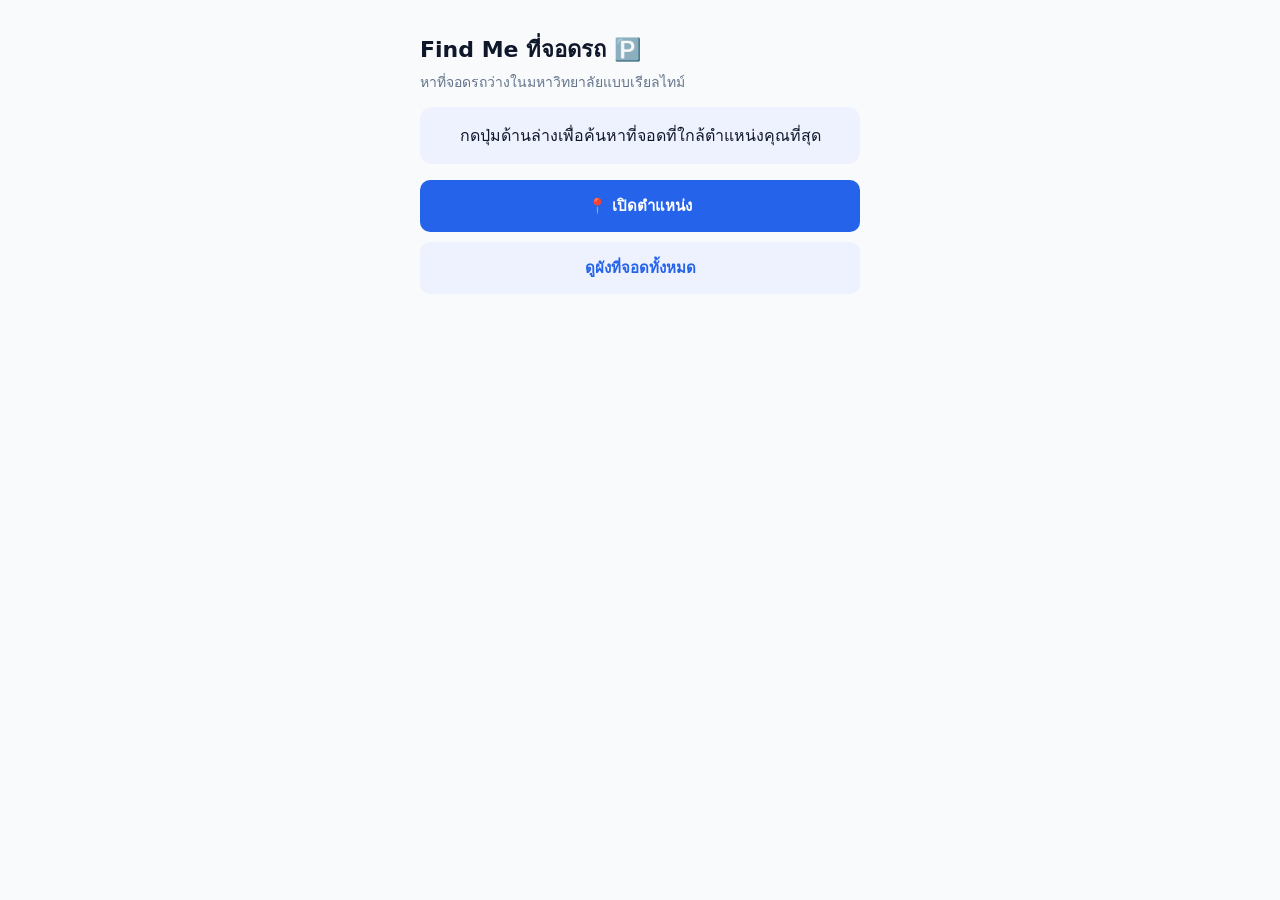
==== index.html @ 02a23dd0 "add" ====
<!DOCTYPE html>
<html lang="th">
<head>
<meta charset="UTF-8">
<meta name="viewport" content="width=device-width, initial-scale=1">
<title>Find Me ที่จอดรถ</title>
<style>
  :root{
    --green:#22c55e; --red:#ef4444; --blue:#2563eb; --bg:#f8fafc; --card:#ffffff; --text:#0f172a; --muted:#64748b;
  }
  *{box-sizing:border-box}
  body{margin:0;font-family:'Segoe UI',system-ui,sans-serif;background:var(--bg);color:var(--text)}
  .screen{display:none;min-height:100vh;padding:24px 20px 60px;max-width:480px;margin:0 auto;flex-direction:column}
  .screen.active{display:flex}
  h1{font-size:22px;margin:8px 0 4px}
  h2{font-size:18px;margin:0 0 16px;text-align:center}
  p.sub{color:var(--muted);font-size:14px;margin-top:0}
  .card{background:var(--card);border-radius:14px;padding:16px;box-shadow:0 1px 6px rgba(0,0,0,.06);margin-bottom:14px}
  button{cursor:pointer;border:none;border-radius:10px;font-size:15px;font-weight:600;padding:14px;width:100%}
  .btn-primary{background:var(--blue);color:#fff}
  .btn-primary:disabled{background:#94a3b8;cursor:not-allowed}
  .btn-ghost{background:#eef2ff;color:var(--blue)}
  select,input{width:100%;padding:12px;border-radius:10px;border:1px solid #e2e8f0;font-size:15px;background:#fff}
  label{font-size:13px;color:var(--muted);display:block;margin-bottom:4px}
  .field{margin-bottom:14px}
  .lots{display:flex;gap:8px;margin-bottom:14px}
  .lot-tab{flex:1;text-align:center;padding:10px;border-radius:10px;background:#eef2ff;color:var(--blue);font-weight:600;cursor:pointer}
  .lot-tab.active{background:var(--blue);color:#fff}
  .grid{display:grid;grid-template-columns:1fr 1fr;gap:10px}
  .spot{aspect-ratio:1;border-radius:10px;display:flex;align-items:center;justify-content:center;font-weight:700;font-size:13px;border:2px solid;cursor:pointer;user-select:none}
  .spot.free{border-color:var(--green);color:var(--green);background:#f0fdf4}
  .spot.taken{border-color:var(--red);color:var(--red);background:#fef2f2;cursor:not-allowed;opacity:.6}
  .spot.selected{background:var(--green);color:#fff}
  .legend{display:flex;gap:16px;font-size:13px;color:var(--muted);margin-bottom:10px}
  .legend span{display:inline-flex;align-items:center;gap:6px}
  .dot{width:10px;height:10px;border-radius:50%}
  .top{display:flex;align-items:center;gap:10px;margin-bottom:8px}
  .back{font-size:20px;background:none;width:auto;padding:4px 8px;color:var(--text)}
  .confirm-circle{border:2px solid var(--blue);border-radius:50%;padding:36px 20px;text-align:center;margin:10px 0 24px}
  .confirm-circle .code{font-size:26px;font-weight:700;color:var(--blue);letter-spacing:1px}
  .row{display:flex;justify-content:space-between;padding:8px 0;border-bottom:1px solid #f1f5f9;font-size:14px}
  .row span:first-child{color:var(--muted)}
  .status{font-size:13px;color:var(--muted);text-align:center;margin-top:8px}
  .loc-box{background:#eef2ff;border-radius:12px;padding:16px;text-align:center;margin-bottom:16px}
  .stars{font-size:12px;color:var(--blue)}
</style>
</head>
<body>

<!-- SCREEN 1: HOME / FIND ME -->
<div class="screen active" id="s1">
  <h1>Find Me ที่จอดรถ 🅿️</h1>
  <p class="sub">หาที่จอดรถว่างในมหาวิทยาลัยแบบเรียลไทม์</p>
  <div class="loc-box">
    <div id="locStatus">กดปุ่มด้านล่างเพื่อค้นหาที่จอดที่ใกล้ตำแหน่งคุณที่สุด</div>
  </div>
  <div class="card" id="suggestCard" style="display:none">
    <label>ที่ว่างแนะนำ</label>
    <h2 id="suggestText" style="text-align:left"></h2>
    <button class="btn-primary" id="goToSuggested">เลือกที่จอดนี้</button>
  </div>
  <button class="btn-primary" id="btnLocate" style="margin-bottom:10px">📍 เปิดตำแหน่ง</button>
  <button class="btn-ghost" id="btnBrowse">ดูผังที่จอดทั้งหมด</button>
</div>

<!-- SCREEN 2: FLOOR GRID -->
<div class="screen" id="s2">
  <div class="top"><button class="back" data-back="s1">←</button><h2 style="margin:0">เลือกที่จอดที่ใกล้ที่สุด</h2></div>
  <div class="lots">
    <div class="lot-tab active" data-lot="A1">ชั้น A1</div>
    <div class="lot-tab" data-lot="B1">ชั้น B1</div>
  </div>
  <div class="legend">
    <span><span class="dot" style="background:var(--green)"></span>ว่าง</span>
    <span><span class="dot" style="background:var(--red)"></span>เต็ม</span>
  </div>
  <div class="grid" id="spotGrid"></div>
  <div class="status" id="gridStatus"></div>
  <button class="btn-ghost" id="btnRefresh" style="margin-top:16px">🔄 รีเฟรช</button>
</div>

<!-- SCREEN 3: BOOKING FORM -->
<div class="screen" id="s3">
  <div class="top"><button class="back" data-back="s2">←</button><h2 style="margin:0">เลือกพื้นที่จอด</h2></div>
  <div class="card">
    <div class="field"><label>ลานจอดที่จอง</label><input id="fLotSpot" readonly></div>
    <div class="field"><label>เวลาที่จอง</label>
      <select id="fTime">
        <option>08.00 - 10.00</option>
        <option>10.00 - 12.00</option>
        <option>12.00 - 14.00</option>
        <option>14.00 - 16.00</option>
        <option>16.00 - 18.00</option>
      </select>
    </div>
    <div class="field"><label>วันที่จอง</label><input type="date" id="fDate"></div>
  </div>
  <button class="btn-primary" id="btnBook">จองทันที</button>
  <div class="status" id="bookStatus"></div>
</div>

<!-- SCREEN 4: CONFIRMATION -->
<div class="screen" id="s4">
  <h2>จองเสร็จแล้ว 🎉</h2>
  <div class="confirm-circle">
    <div style="font-size:13px;color:var(--muted);margin-bottom:6px">รหัสการจอง</div>
    <div class="code" id="cCode">—</div>
  </div>
  <div class="card">
    <div class="row"><span>Confirm spot</span><span id="cSpot">—</span></div>
    <div class="row"><span>Date</span><span id="cDate">—</span></div>
    <div class="row"><span>Time</span><span id="cTime">—</span></div>
  </div>
  <p class="sub" style="text-align:center">Thank you!! 🙏</p>
  <button class="btn-ghost" id="btnHome">กลับหน้าแรก</button>
</div>

<script>
/* ====== CONFIGURE THIS: your deployed Google Apps Script Web App URL ====== */
const API_BASE_URL = "https://script.google.com/macros/s/AKfycbzOMYM-tWQKwMIiccUZh6Y3TG3I3DsTHnBtdCh8xGEO1yuGukUfiHrkatw0DpVbsIgJ0w/exec";
/* =========================================================================== */

let state = { lot: "A1", spot: null, spots: {} };

function showScreen(id){
  document.querySelectorAll(".screen").forEach(s=>s.classList.remove("active"));
  document.getElementById(id).classList.add("active");
}
document.querySelectorAll("[data-back]").forEach(b=>{
  b.onclick = ()=> showScreen(b.dataset.back);
});

// ---- Fetch spot statuses from backend ----
async function fetchSpots(){
  document.getElementById("gridStatus").textContent = "กำลังโหลด...";
  try{
    const res = await fetch(`${API_BASE_URL}?action=spots`);
    const data = await res.json();
    state.spots = data; // { A1: [{id:'A1-1',status:'free'}, ...], B1: [...] }
    renderGrid();
    document.getElementById("gridStatus").textContent = "";
  }catch(e){
    document.getElementById("gridStatus").textContent = "⚠️ เชื่อมต่อฐานข้อมูลไม่ได้ (ตรวจสอบ API_BASE_URL)";
  }
}

function renderGrid(){
  const grid = document.getElementById("spotGrid");
  grid.innerHTML = "";
  const list = state.spots[state.lot] || [];
  list.forEach(sp=>{
    const el = document.createElement("div");
    el.className = "spot " + (sp.status === "free" ? "free" : "taken");
    el.textContent = sp.id;
    if(sp.status === "free"){
      el.onclick = ()=> selectSpot(sp.id);
    }
    grid.appendChild(el);
  });
}

function selectSpot(spotId){
  state.spot = spotId;
  document.getElementById("fLotSpot").value = `ลานจอด ${state.lot} — ช่อง ${spotId}`;
  showScreen("s3");
}

document.querySelectorAll(".lot-tab").forEach(tab=>{
  tab.onclick = ()=>{
    document.querySelectorAll(".lot-tab").forEach(t=>t.classList.remove("active"));
    tab.classList.add("active");
    state.lot = tab.dataset.lot;
    renderGrid();
  };
});
document.getElementById("btnRefresh").onclick = fetchSpots;
document.getElementById("btnBrowse").onclick = ()=>{ showScreen("s2"); fetchSpots(); };

// ---- Home screen: geolocation + suggest nearest free spot ----
document.getElementById("btnLocate").onclick = async ()=>{
  const statusEl = document.getElementById("locStatus");
  if(!navigator.geolocation){
    statusEl.textContent = "อุปกรณ์นี้ไม่รองรับการระบุตำแหน่ง";
    return;
  }
  statusEl.textContent = "กำลังค้นหาตำแหน่งของคุณ...";
  navigator.geolocation.getCurrentPosition(async ()=>{
    // Simplified: real distance calc needs lot coordinates in the sheet.
    // For now we recommend the lot/spot with the most availability.
    await fetchSpots();
    let best = null;
    for(const lot in state.spots){
      const free = state.spots[lot].find(s=>s.status==="free");
      if(free){ best = {lot, spot: free.id}; break; }
    }
    if(best){
      state.lot = best.lot; state.spot = best.spot;
      statusEl.textContent = "พบที่จอดใกล้ตำแหน่งคุณแล้ว ✅";
      document.getElementById("suggestCard").style.display = "block";
      document.getElementById("suggestText").textContent = `ลานจอด ${best.lot} — ช่อง ${best.spot}`;
    } else {
      statusEl.textContent = "ไม่มีที่ว่างในขณะนี้ ลองรีเฟรชอีกครั้ง";
    }
  }, ()=>{
    statusEl.textContent = "ไม่สามารถเข้าถึงตำแหน่งได้ กรุณาอนุญาตการเข้าถึงตำแหน่ง";
  });
};
document.getElementById("goToSuggested").onclick = ()=>{
  document.getElementById("fLotSpot").value = `ลานจอด ${state.lot} — ช่อง ${state.spot}`;
  showScreen("s3");
};

// ---- Booking ----
document.getElementById("btnBook").onclick = async ()=>{
  const date = document.getElementById("fDate").value;
  const time = document.getElementById("fTime").value;
  const statusEl = document.getElementById("bookStatus");
  if(!date){ statusEl.textContent = "กรุณาเลือกวันที่"; return; }
  if(!state.spot){ statusEl.textContent = "กรุณาเลือกช่องจอดก่อน"; return; }
  statusEl.textContent = "กำลังบันทึกการจอง...";
  try{
    // Sent as text/plain to avoid CORS preflight against Apps Script.
    const res = await fetch(API_BASE_URL, {
      method: "POST",
      headers: { "Content-Type": "text/plain;charset=utf-8" },
      body: JSON.stringify({ lot: state.lot, spot: state.spot, date, time })
    });
    const data = await res.json();
    if(data.success){
      document.getElementById("cCode").textContent = data.bookingCode;
      document.getElementById("cSpot").textContent = `${state.lot} - ${state.spot}`;
      document.getElementById("cDate").textContent = date;
      document.getElementById("cTime").textContent = time;
      showScreen("s4");
    } else {
      statusEl.textContent = "❌ " + (data.error || "จองไม่สำเร็จ ช่องนี้อาจถูกจองไปแล้ว");
    }
  }catch(e){
    statusEl.textContent = "⚠️ เชื่อมต่อฐานข้อมูลไม่ได้ (ตรวจสอบ API_BASE_URL)";
  }
};

document.getElementById("btnHome").onclick = ()=>{
  state = { lot:"A1", spot:null, spots:{} };
  document.getElementById("suggestCard").style.display = "none";
  document.getElementById("locStatus").textContent = "กดปุ่มด้านล่างเพื่อค้นหาที่จอดที่ใกล้ตำแหน่งคุณที่สุด";
  showScreen("s1");
};
</script>
</body>
</html>
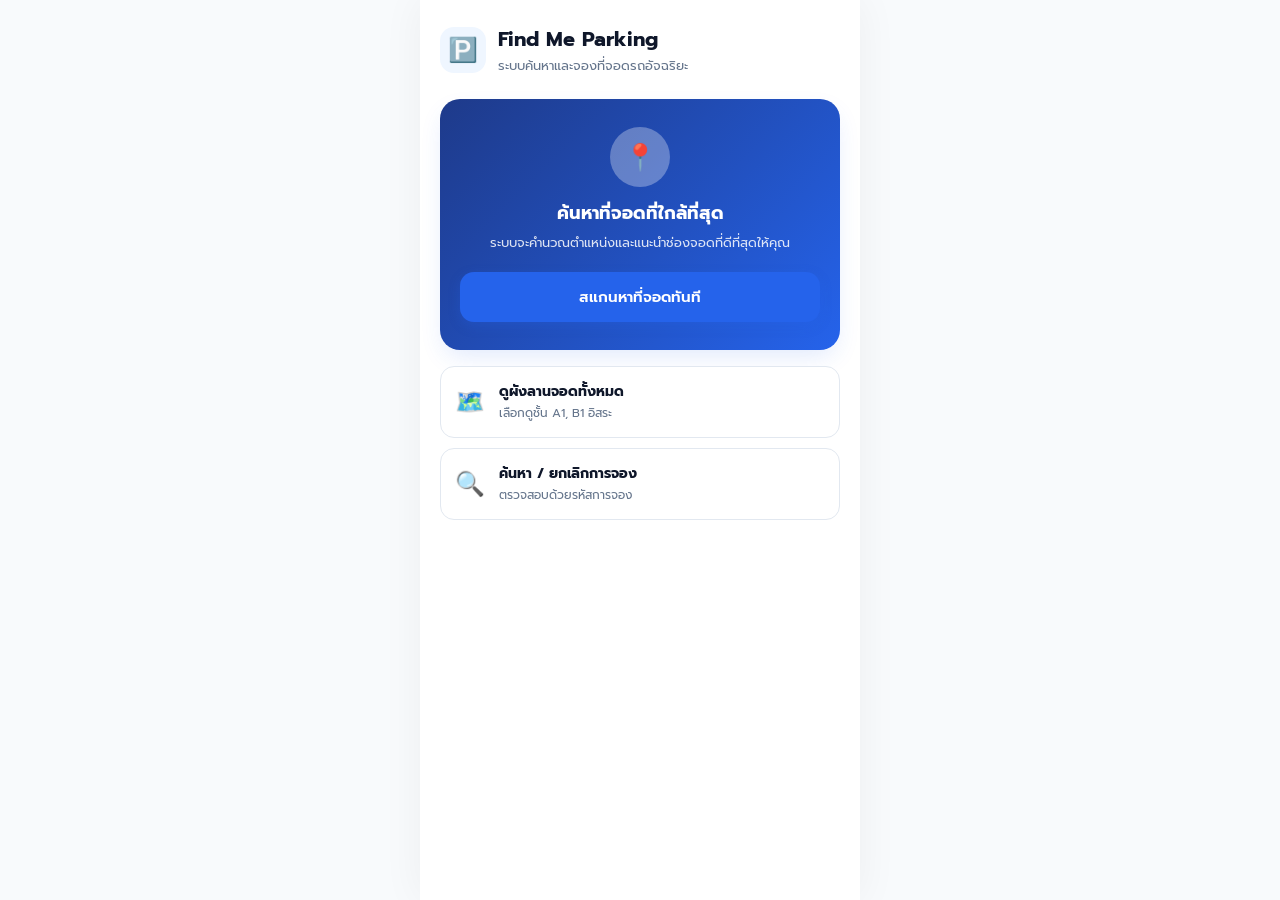
==== commit bbd34537: "add" ====
--- a/index.html
+++ b/index.html
@@ -1,251 +1,227 @@
 <!DOCTYPE html>
 <html lang="th">
 <head>
-<meta charset="UTF-8">
-<meta name="viewport" content="width=device-width, initial-scale=1">
-<title>Find Me ที่จอดรถ</title>
-<style>
-  :root{
-    --green:#22c55e; --red:#ef4444; --blue:#2563eb; --bg:#f8fafc; --card:#ffffff; --text:#0f172a; --muted:#64748b;
-  }
-  *{box-sizing:border-box}
-  body{margin:0;font-family:'Segoe UI',system-ui,sans-serif;background:var(--bg);color:var(--text)}
-  .screen{display:none;min-height:100vh;padding:24px 20px 60px;max-width:480px;margin:0 auto;flex-direction:column}
-  .screen.active{display:flex}
-  h1{font-size:22px;margin:8px 0 4px}
-  h2{font-size:18px;margin:0 0 16px;text-align:center}
-  p.sub{color:var(--muted);font-size:14px;margin-top:0}
-  .card{background:var(--card);border-radius:14px;padding:16px;box-shadow:0 1px 6px rgba(0,0,0,.06);margin-bottom:14px}
-  button{cursor:pointer;border:none;border-radius:10px;font-size:15px;font-weight:600;padding:14px;width:100%}
-  .btn-primary{background:var(--blue);color:#fff}
-  .btn-primary:disabled{background:#94a3b8;cursor:not-allowed}
-  .btn-ghost{background:#eef2ff;color:var(--blue)}
-  select,input{width:100%;padding:12px;border-radius:10px;border:1px solid #e2e8f0;font-size:15px;background:#fff}
-  label{font-size:13px;color:var(--muted);display:block;margin-bottom:4px}
-  .field{margin-bottom:14px}
-  .lots{display:flex;gap:8px;margin-bottom:14px}
-  .lot-tab{flex:1;text-align:center;padding:10px;border-radius:10px;background:#eef2ff;color:var(--blue);font-weight:600;cursor:pointer}
-  .lot-tab.active{background:var(--blue);color:#fff}
-  .grid{display:grid;grid-template-columns:1fr 1fr;gap:10px}
-  .spot{aspect-ratio:1;border-radius:10px;display:flex;align-items:center;justify-content:center;font-weight:700;font-size:13px;border:2px solid;cursor:pointer;user-select:none}
-  .spot.free{border-color:var(--green);color:var(--green);background:#f0fdf4}
-  .spot.taken{border-color:var(--red);color:var(--red);background:#fef2f2;cursor:not-allowed;opacity:.6}
-  .spot.selected{background:var(--green);color:#fff}
-  .legend{display:flex;gap:16px;font-size:13px;color:var(--muted);margin-bottom:10px}
-  .legend span{display:inline-flex;align-items:center;gap:6px}
-  .dot{width:10px;height:10px;border-radius:50%}
-  .top{display:flex;align-items:center;gap:10px;margin-bottom:8px}
-  .back{font-size:20px;background:none;width:auto;padding:4px 8px;color:var(--text)}
-  .confirm-circle{border:2px solid var(--blue);border-radius:50%;padding:36px 20px;text-align:center;margin:10px 0 24px}
-  .confirm-circle .code{font-size:26px;font-weight:700;color:var(--blue);letter-spacing:1px}
-  .row{display:flex;justify-content:space-between;padding:8px 0;border-bottom:1px solid #f1f5f9;font-size:14px}
-  .row span:first-child{color:var(--muted)}
-  .status{font-size:13px;color:var(--muted);text-align:center;margin-top:8px}
-  .loc-box{background:#eef2ff;border-radius:12px;padding:16px;text-align:center;margin-bottom:16px}
-  .stars{font-size:12px;color:var(--blue)}
-</style>
+  <meta charset="UTF-8">
+  <meta name="viewport" content="width=device-width, initial-scale=1, maximum-scale=1, user-scalable=no">
+  <title>Find Me ที่จอดรถ</title>
+  <!-- Google Fonts: Prompt -->
+  <link rel="preconnect" href="https://fonts.googleapis.com">
+  <link rel="preconnect" href="https://fonts.gstatic.com" crossorigin>
+  <link href="https://fonts.googleapis.com/css2?family=Prompt:wght@300;400;500;600;700&display=swap" rel="stylesheet">
+  <link rel="stylesheet" href="style.css">
 </head>
 <body>
 
-<!-- SCREEN 1: HOME / FIND ME -->
-<div class="screen active" id="s1">
-  <h1>Find Me ที่จอดรถ 🅿️</h1>
-  <p class="sub">หาที่จอดรถว่างในมหาวิทยาลัยแบบเรียลไทม์</p>
-  <div class="loc-box">
-    <div id="locStatus">กดปุ่มด้านล่างเพื่อค้นหาที่จอดที่ใกล้ตำแหน่งคุณที่สุด</div>
+  <!-- Toast Notification -->
+  <div id="toast" class="toast"></div>
+
+  <!-- Modal ยืนยันการยกเลิก -->
+  <div id="cancelModal" class="modal-overlay">
+    <div class="modal-box">
+      <div class="modal-icon">⚠️</div>
+      <h3>ต้องการยกเลิกการจอง?</h3>
+      <p>เมื่อยกเลิกแล้ว ช่องจอดรถนี้จะถูกปล่อยให้ผู้อื่นสามารถจองได้ทันที</p>
+      <div class="modal-actions">
+        <button class="btn-secondary" id="btnCancelModalClose">ไม่ยกเลิก</button>
+        <button class="btn-danger" id="btnConfirmCancel">ยืนยันยกเลิก</button>
+      </div>
+    </div>
   </div>
-  <div class="card" id="suggestCard" style="display:none">
-    <label>ที่ว่างแนะนำ</label>
-    <h2 id="suggestText" style="text-align:left"></h2>
-    <button class="btn-primary" id="goToSuggested">เลือกที่จอดนี้</button>
+
+  <div class="app-container">
+
+    <!-- SCREEN 1: หน้าแรก (HOME) -->
+    <section class="screen active" id="s1">
+      <header class="app-header">
+        <div class="brand">
+          <div class="logo-box">🅿️</div>
+          <div>
+            <h1>Find Me Parking</h1>
+            <p class="sub">ระบบค้นหาและจองที่จอดรถอัจฉริยะ</p>
+          </div>
+        </div>
+      </header>
+
+      <!-- การ์ดแสดงการจองปัจจุบัน (จะแสดงอัตโนมัติถ้ามีจองค้างไว้) -->
+      <div class="card active-booking-card" id="homeActiveBooking" style="display:none">
+        <div class="card-badge">🟢 กำลังใช้งานอยู่</div>
+        <div class="booking-brief">
+          <div>
+            <div class="brief-title" id="briefSpot">A1 - A1-1</div>
+            <div class="brief-sub" id="briefTime">วันนี้ • 10.00 - 12.00</div>
+          </div>
+          <button class="btn-sm-action" id="btnViewCurrentBooking">ดูตั๋ว / ยกเลิก</button>
+        </div>
+      </div>
+
+      <!-- กล่องสแกนตำแหน่ง -->
+      <div class="hero-box">
+        <div class="radar-pulse">
+          <div class="pulse-ring"></div>
+          <span class="radar-icon">📍</span>
+        </div>
+        <h3>ค้นหาที่จอดที่ใกล้ที่สุด</h3>
+        <p id="locStatus" class="loc-text">ระบบจะคำนวณตำแหน่งและแนะนำช่องจอดที่ดีที่สุดให้คุณ</p>
+        <button class="btn-primary" id="btnLocate">
+          <span>สแกนหาที่จอดทันที</span>
+        </button>
+      </div>
+
+      <!-- แนะนำที่ว่างจากการสแกน -->
+      <div class="card suggest-card" id="suggestCard" style="display:none">
+        <div class="suggest-badge">✨ แนะนำสำหรับคุณ</div>
+        <h2 id="suggestText">ลานจอด A1 — ช่อง A1-1</h2>
+        <p class="suggest-sub">มีระยะเดินใกล้ทางเข้าอาคารมากที่สุด</p>
+        <button class="btn-accent" id="goToSuggested">จองช่องนี้เลย</button>
+      </div>
+
+      <div class="action-grid">
+        <button class="btn-card" id="btnBrowse">
+          <span class="icon">🗺️</span>
+          <div>
+            <strong>ดูผังลานจอดทั้งหมด</strong>
+            <small>เลือกดูชั้น A1, B1 อิสระ</small>
+          </div>
+        </button>
+        <button class="btn-card" id="btnOpenLookup">
+          <span class="icon">🔍</span>
+          <div>
+            <strong>ค้นหา / ยกเลิกการจอง</strong>
+            <small>ตรวจสอบด้วยรหัสการจอง</small>
+          </div>
+        </button>
+      </div>
+    </section>
+
+    <!-- SCREEN 2: ผังลานจอดรถ (FLOOR GRID) -->
+    <section class="screen" id="s2">
+      <div class="top-nav">
+        <button class="back-btn" data-back="s1">❮</button>
+        <h2>เลือกช่องจอดรถ</h2>
+      </div>
+
+      <div class="floor-pill-group">
+        <button class="floor-pill active" data-lot="A1">ชั้น A1 <span class="slot-count" id="countA1">-</span></button>
+        <button class="floor-pill" data-lot="B1">ชั้น B1 <span class="slot-count" id="countB1">-</span></button>
+      </div>
+
+      <div class="status-legend">
+        <span><span class="dot free"></span> ว่าง</span>
+        <span><span class="dot taken"></span> มีรถจอด</span>
+        <span><span class="dot selected"></span> ที่เลือก</span>
+      </div>
+
+      <div class="lot-map-container">
+        <div class="road-lane">↑ เลนขับรถเข้า ↑</div>
+        <div class="grid" id="spotGrid"></div>
+      </div>
+
+      <div class="status-msg" id="gridStatus"></div>
+      <button class="btn-secondary" id="btnRefresh">🔄 รีเฟรชสถานะสด</button>
+    </section>
+
+    <!-- SCREEN 3: ฟอร์มระบุเวลาจอง (BOOKING FORM) -->
+    <section class="screen" id="s3">
+      <div class="top-nav">
+        <button class="back-btn" data-back="s2">❮</button>
+        <h2>รายละเอียดการจอง</h2>
+      </div>
+
+      <div class="card selected-spot-summary">
+        <span class="tag">ช่องที่คุณเลือก</span>
+        <h1 id="fLotSpotLabel">A1 - A1-1</h1>
+        <input type="hidden" id="fLotSpot">
+      </div>
+
+      <div class="card form-card">
+        <div class="field">
+          <label>📅 วันที่ต้องการจอด</label>
+          <input type="date" id="fDate" class="custom-input">
+        </div>
+
+        <div class="field">
+          <label>⏰ ช่วงเวลาจอดรถ</label>
+          <div class="time-chips">
+            <button type="button" class="time-chip active" data-time="08.00 - 10.00">08.00 - 10.00</button>
+            <button type="button" class="time-chip" data-time="10.00 - 12.00">10.00 - 12.00</button>
+            <button type="button" class="time-chip" data-time="12.00 - 14.00">12.00 - 14.00</button>
+            <button type="button" class="time-chip" data-time="14.00 - 16.00">14.00 - 16.00</button>
+            <button type="button" class="time-chip" data-time="16.00 - 18.00">16.00 - 18.00</button>
+          </div>
+          <input type="hidden" id="fTime" value="08.00 - 10.00">
+        </div>
+      </div>
+
+      <button class="btn-primary" id="btnBook">ยืนยันการจองทันที</button>
+      <div class="status-msg" id="bookStatus"></div>
+    </section>
+
+    <!-- SCREEN 4: บัตรยืนยันการจอง (CONFIRMATION TICKET) -->
+    <section class="screen" id="s4">
+      <div class="ticket">
+        <div class="ticket-header">
+          <div class="success-icon">✓</div>
+          <h2>จองสำเร็จแล้ว!</h2>
+          <p>กรุณาแสดงรหัสนี้เมื่อเข้าจอด</p>
+        </div>
+
+        <div class="ticket-code-box">
+          <span class="code-title">รหัสการจอง (BOOKING PASS)</span>
+          <div class="code-number" id="cCode">—</div>
+          <button class="copy-badge" id="btnCopyCode">📋 คัดลอกรหัส</button>
+        </div>
+
+        <div class="ticket-cutline">
+          <div class="cutline-left"></div>
+          <div class="cutline-line"></div>
+          <div class="cutline-right"></div>
+        </div>
+
+        <div class="ticket-body">
+          <div class="ticket-row">
+            <span>ช่องจอด</span>
+            <strong id="cSpot">—</strong>
+          </div>
+          <div class="ticket-row">
+            <span>วันที่</span>
+            <strong id="cDate">—</strong>
+          </div>
+          <div class="ticket-row">
+            <span>ช่วงเวลา</span>
+            <strong id="cTime">—</strong>
+          </div>
+        </div>
+      </div>
+
+      <!-- ปุ่มยกเลิกการจอง -->
+      <button class="btn-danger-outline" id="btnCancelFromTicket">❌ ยกเลิกการจองนี้</button>
+      <button class="btn-ghost" id="btnHome" style="margin-top: 10px;">กลับหน้าแรก</button>
+    </section>
+
+    <!-- SCREEN 5: ตรวจสอบหรือยกเลิกการจองด้วยรหัส (LOOKUP / CANCEL) -->
+    <section class="screen" id="s5">
+      <div class="top-nav">
+        <button class="back-btn" data-back="s1">❮</button>
+        <h2>จัดการการจอง</h2>
+      </div>
+
+      <div class="card">
+        <label>ป้อนรหัสการจองของคุณ</label>
+        <input type="text" id="inputLookupCode" class="custom-input" placeholder="เช่น PK-260928-1234">
+        <button class="btn-primary" id="btnDoLookup" style="margin-top: 12px;">ค้นหาข้อมูล</button>
+      </div>
+
+      <div class="card lookup-result" id="lookupResultCard" style="display:none">
+        <div class="card-badge">ข้อมูลการจอง</div>
+        <h3 id="lookupSpot">ลานจอด A1 — ช่อง A1-1</h3>
+        <p id="lookupDetails" class="sub" style="margin-bottom: 16px;">วันที่ - | เวลา -</p>
+        <button class="btn-danger" id="btnCancelFromLookup">ยกเลิกการจองนี้</button>
+      </div>
+      <div class="status-msg" id="lookupStatus"></div>
+    </section>
+
   </div>
-  <button class="btn-primary" id="btnLocate" style="margin-bottom:10px">📍 เปิดตำแหน่ง</button>
-  <button class="btn-ghost" id="btnBrowse">ดูผังที่จอดทั้งหมด</button>
-</div>
-
-<!-- SCREEN 2: FLOOR GRID -->
-<div class="screen" id="s2">
-  <div class="top"><button class="back" data-back="s1">←</button><h2 style="margin:0">เลือกที่จอดที่ใกล้ที่สุด</h2></div>
-  <div class="lots">
-    <div class="lot-tab active" data-lot="A1">ชั้น A1</div>
-    <div class="lot-tab" data-lot="B1">ชั้น B1</div>
-  </div>
-  <div class="legend">
-    <span><span class="dot" style="background:var(--green)"></span>ว่าง</span>
-    <span><span class="dot" style="background:var(--red)"></span>เต็ม</span>
-  </div>
-  <div class="grid" id="spotGrid"></div>
-  <div class="status" id="gridStatus"></div>
-  <button class="btn-ghost" id="btnRefresh" style="margin-top:16px">🔄 รีเฟรช</button>
-</div>
-
-<!-- SCREEN 3: BOOKING FORM -->
-<div class="screen" id="s3">
-  <div class="top"><button class="back" data-back="s2">←</button><h2 style="margin:0">เลือกพื้นที่จอด</h2></div>
-  <div class="card">
-    <div class="field"><label>ลานจอดที่จอง</label><input id="fLotSpot" readonly></div>
-    <div class="field"><label>เวลาที่จอง</label>
-      <select id="fTime">
-        <option>08.00 - 10.00</option>
-        <option>10.00 - 12.00</option>
-        <option>12.00 - 14.00</option>
-        <option>14.00 - 16.00</option>
-        <option>16.00 - 18.00</option>
-      </select>
-    </div>
-    <div class="field"><label>วันที่จอง</label><input type="date" id="fDate"></div>
-  </div>
-  <button class="btn-primary" id="btnBook">จองทันที</button>
-  <div class="status" id="bookStatus"></div>
-</div>
-
-<!-- SCREEN 4: CONFIRMATION -->
-<div class="screen" id="s4">
-  <h2>จองเสร็จแล้ว 🎉</h2>
-  <div class="confirm-circle">
-    <div style="font-size:13px;color:var(--muted);margin-bottom:6px">รหัสการจอง</div>
-    <div class="code" id="cCode">—</div>
-  </div>
-  <div class="card">
-    <div class="row"><span>Confirm spot</span><span id="cSpot">—</span></div>
-    <div class="row"><span>Date</span><span id="cDate">—</span></div>
-    <div class="row"><span>Time</span><span id="cTime">—</span></div>
-  </div>
-  <p class="sub" style="text-align:center">Thank you!! 🙏</p>
-  <button class="btn-ghost" id="btnHome">กลับหน้าแรก</button>
-</div>
-
-<script>
-/* ====== CONFIGURE THIS: your deployed Google Apps Script Web App URL ====== */
-const API_BASE_URL = "https://script.google.com/macros/s/AKfycbzOMYM-tWQKwMIiccUZh6Y3TG3I3DsTHnBtdCh8xGEO1yuGukUfiHrkatw0DpVbsIgJ0w/exec";
-/* =========================================================================== */
-
-let state = { lot: "A1", spot: null, spots: {} };
-
-function showScreen(id){
-  document.querySelectorAll(".screen").forEach(s=>s.classList.remove("active"));
-  document.getElementById(id).classList.add("active");
-}
-document.querySelectorAll("[data-back]").forEach(b=>{
-  b.onclick = ()=> showScreen(b.dataset.back);
-});
-
-// ---- Fetch spot statuses from backend ----
-async function fetchSpots(){
-  document.getElementById("gridStatus").textContent = "กำลังโหลด...";
-  try{
-    const res = await fetch(`${API_BASE_URL}?action=spots`);
-    const data = await res.json();
-    state.spots = data; // { A1: [{id:'A1-1',status:'free'}, ...], B1: [...] }
-    renderGrid();
-    document.getElementById("gridStatus").textContent = "";
-  }catch(e){
-    document.getElementById("gridStatus").textContent = "⚠️ เชื่อมต่อฐานข้อมูลไม่ได้ (ตรวจสอบ API_BASE_URL)";
-  }
-}
-
-function renderGrid(){
-  const grid = document.getElementById("spotGrid");
-  grid.innerHTML = "";
-  const list = state.spots[state.lot] || [];
-  list.forEach(sp=>{
-    const el = document.createElement("div");
-    el.className = "spot " + (sp.status === "free" ? "free" : "taken");
-    el.textContent = sp.id;
-    if(sp.status === "free"){
-      el.onclick = ()=> selectSpot(sp.id);
-    }
-    grid.appendChild(el);
-  });
-}
-
-function selectSpot(spotId){
-  state.spot = spotId;
-  document.getElementById("fLotSpot").value = `ลานจอด ${state.lot} — ช่อง ${spotId}`;
-  showScreen("s3");
-}
-
-document.querySelectorAll(".lot-tab").forEach(tab=>{
-  tab.onclick = ()=>{
-    document.querySelectorAll(".lot-tab").forEach(t=>t.classList.remove("active"));
-    tab.classList.add("active");
-    state.lot = tab.dataset.lot;
-    renderGrid();
-  };
-});
-document.getElementById("btnRefresh").onclick = fetchSpots;
-document.getElementById("btnBrowse").onclick = ()=>{ showScreen("s2"); fetchSpots(); };
-
-// ---- Home screen: geolocation + suggest nearest free spot ----
-document.getElementById("btnLocate").onclick = async ()=>{
-  const statusEl = document.getElementById("locStatus");
-  if(!navigator.geolocation){
-    statusEl.textContent = "อุปกรณ์นี้ไม่รองรับการระบุตำแหน่ง";
-    return;
-  }
-  statusEl.textContent = "กำลังค้นหาตำแหน่งของคุณ...";
-  navigator.geolocation.getCurrentPosition(async ()=>{
-    // Simplified: real distance calc needs lot coordinates in the sheet.
-    // For now we recommend the lot/spot with the most availability.
-    await fetchSpots();
-    let best = null;
-    for(const lot in state.spots){
-      const free = state.spots[lot].find(s=>s.status==="free");
-      if(free){ best = {lot, spot: free.id}; break; }
-    }
-    if(best){
-      state.lot = best.lot; state.spot = best.spot;
-      statusEl.textContent = "พบที่จอดใกล้ตำแหน่งคุณแล้ว ✅";
-      document.getElementById("suggestCard").style.display = "block";
-      document.getElementById("suggestText").textContent = `ลานจอด ${best.lot} — ช่อง ${best.spot}`;
-    } else {
-      statusEl.textContent = "ไม่มีที่ว่างในขณะนี้ ลองรีเฟรชอีกครั้ง";
-    }
-  }, ()=>{
-    statusEl.textContent = "ไม่สามารถเข้าถึงตำแหน่งได้ กรุณาอนุญาตการเข้าถึงตำแหน่ง";
-  });
-};
-document.getElementById("goToSuggested").onclick = ()=>{
-  document.getElementById("fLotSpot").value = `ลานจอด ${state.lot} — ช่อง ${state.spot}`;
-  showScreen("s3");
-};
-
-// ---- Booking ----
-document.getElementById("btnBook").onclick = async ()=>{
-  const date = document.getElementById("fDate").value;
-  const time = document.getElementById("fTime").value;
-  const statusEl = document.getElementById("bookStatus");
-  if(!date){ statusEl.textContent = "กรุณาเลือกวันที่"; return; }
-  if(!state.spot){ statusEl.textContent = "กรุณาเลือกช่องจอดก่อน"; return; }
-  statusEl.textContent = "กำลังบันทึกการจอง...";
-  try{
-    // Sent as text/plain to avoid CORS preflight against Apps Script.
-    const res = await fetch(API_BASE_URL, {
-      method: "POST",
-      headers: { "Content-Type": "text/plain;charset=utf-8" },
-      body: JSON.stringify({ lot: state.lot, spot: state.spot, date, time })
-    });
-    const data = await res.json();
-    if(data.success){
-      document.getElementById("cCode").textContent = data.bookingCode;
-      document.getElementById("cSpot").textContent = `${state.lot} - ${state.spot}`;
-      document.getElementById("cDate").textContent = date;
-      document.getElementById("cTime").textContent = time;
-      showScreen("s4");
-    } else {
-      statusEl.textContent = "❌ " + (data.error || "จองไม่สำเร็จ ช่องนี้อาจถูกจองไปแล้ว");
-    }
-  }catch(e){
-    statusEl.textContent = "⚠️ เชื่อมต่อฐานข้อมูลไม่ได้ (ตรวจสอบ API_BASE_URL)";
-  }
-};
-
-document.getElementById("btnHome").onclick = ()=>{
-  state = { lot:"A1", spot:null, spots:{} };
-  document.getElementById("suggestCard").style.display = "none";
-  document.getElementById("locStatus").textContent = "กดปุ่มด้านล่างเพื่อค้นหาที่จอดที่ใกล้ตำแหน่งคุณที่สุด";
-  showScreen("s1");
-};
-</script>
+
+  <script src="script.js"></script>
 </body>
-</html>
+</html>
--- a/style.css
+++ b/style.css
@@ -0,0 +1,761 @@
+:root {
+  --primary: #2563eb;
+  --primary-hover: #1d4ed8;
+  --primary-light: #eff6ff;
+  --accent: #0ea5e9;
+  --green: #10b981;
+  --green-light: #ecfdf5;
+  --red: #ef4444;
+  --red-light: #fef2f2;
+  --dark: #0f172a;
+  --muted: #64748b;
+  --border: #e2e8f0;
+  --card-bg: #ffffff;
+  --bg: #f8fafc;
+  --radius-lg: 20px;
+  --radius-md: 14px;
+  --radius-sm: 8px;
+  --shadow-sm: 0 1px 3px rgba(0,0,0,0.04);
+  --shadow-md: 0 4px 14px rgba(0,0,0,0.06);
+  --shadow-lg: 0 10px 25px -5px rgba(37,99,235,0.15);
+}
+
+* {
+  box-sizing: border-box;
+  -webkit-tap-highlight-color: transparent;
+}
+
+body {
+  margin: 0;
+  font-family: 'Prompt', -apple-system, BlinkMacSystemFont, sans-serif;
+  background: var(--bg);
+  color: var(--dark);
+  display: flex;
+  justify-content: center;
+}
+
+.app-container {
+  width: 100%;
+  max-width: 440px;
+  min-height: 100vh;
+  background: #ffffff;
+  position: relative;
+  box-shadow: 0 0 40px rgba(0,0,0,0.05);
+}
+
+.screen {
+  display: none;
+  flex-direction: column;
+  padding: 24px 20px 40px;
+  min-height: 100vh;
+  animation: fadeIn 0.25s ease forwards;
+}
+
+.screen.active {
+  display: flex;
+}
+
+@keyframes fadeIn {
+  from { opacity: 0; transform: translateY(6px); }
+  to { opacity: 1; transform: translateY(0); }
+}
+
+/* Header */
+.app-header {
+  margin-bottom: 24px;
+}
+
+.brand {
+  display: flex;
+  align-items: center;
+  gap: 12px;
+}
+
+.logo-box {
+  width: 46px;
+  height: 46px;
+  background: var(--primary-light);
+  border-radius: 14px;
+  display: flex;
+  align-items: center;
+  justify-content: center;
+  font-size: 24px;
+}
+
+h1 {
+  font-size: 20px;
+  font-weight: 700;
+  margin: 0;
+  color: var(--dark);
+}
+
+h2 {
+  font-size: 18px;
+  font-weight: 600;
+  margin: 0;
+}
+
+p.sub {
+  margin: 2px 0 0;
+  font-size: 13px;
+  color: var(--muted);
+}
+
+/* Cards */
+.card {
+  background: var(--card-bg);
+  border: 1px solid var(--border);
+  border-radius: var(--radius-md);
+  padding: 16px;
+  margin-bottom: 16px;
+  box-shadow: var(--shadow-sm);
+}
+
+.hero-box {
+  background: linear-gradient(135deg, #1e3a8a 0%, #2563eb 100%);
+  color: #fff;
+  border-radius: var(--radius-lg);
+  padding: 28px 20px;
+  text-align: center;
+  margin-bottom: 16px;
+  box-shadow: var(--shadow-lg);
+}
+
+.hero-box h3 {
+  margin: 12px 0 6px;
+  font-size: 18px;
+}
+
+.hero-box .loc-text {
+  color: rgba(255,255,255,0.85);
+  font-size: 13px;
+  margin: 0 0 20px;
+}
+
+.radar-pulse {
+  position: relative;
+  width: 60px;
+  height: 60px;
+  margin: 0 auto;
+  display: flex;
+  align-items: center;
+  justify-content: center;
+}
+
+.radar-icon {
+  font-size: 26px;
+  z-index: 2;
+}
+
+.pulse-ring {
+  position: absolute;
+  width: 100%;
+  height: 100%;
+  border-radius: 50%;
+  background: rgba(255,255,255,0.3);
+  animation: pulse 2s infinite ease-out;
+}
+
+@keyframes pulse {
+  0% { transform: scale(0.6); opacity: 0.9; }
+  100% { transform: scale(1.6); opacity: 0; }
+}
+
+/* Active Booking Floating Card */
+.active-booking-card {
+  background: #f0fdf4;
+  border: 1px solid #bbf7d0;
+  padding: 14px 16px;
+}
+
+.card-badge {
+  font-size: 11px;
+  font-weight: 600;
+  color: #15803d;
+  margin-bottom: 6px;
+}
+
+.booking-brief {
+  display: flex;
+  justify-content: space-between;
+  align-items: center;
+}
+
+.brief-title {
+  font-size: 16px;
+  font-weight: 700;
+  color: var(--dark);
+}
+
+.brief-sub {
+  font-size: 12px;
+  color: var(--muted);
+}
+
+.btn-sm-action {
+  background: #ffffff;
+  border: 1px solid #86efac;
+  color: #15803d;
+  font-size: 12px;
+  font-weight: 600;
+  padding: 8px 12px;
+  border-radius: 8px;
+  cursor: pointer;
+}
+
+/* Suggestion Card */
+.suggest-card {
+  border-color: #bfdbfe;
+  background: #f8fafc;
+}
+
+.suggest-badge {
+  font-size: 11px;
+  font-weight: 600;
+  color: var(--primary);
+  text-transform: uppercase;
+}
+
+.suggest-sub {
+  font-size: 12px;
+  color: var(--muted);
+  margin: 4px 0 14px;
+}
+
+/* Grid Menu Buttons */
+.action-grid {
+  display: grid;
+  grid-template-columns: 1fr;
+  gap: 10px;
+}
+
+.btn-card {
+  background: #ffffff;
+  border: 1px solid var(--border);
+  border-radius: var(--radius-md);
+  padding: 14px;
+  display: flex;
+  align-items: center;
+  gap: 14px;
+  text-align: left;
+  cursor: pointer;
+  transition: all 0.15s ease;
+}
+
+.btn-card:active {
+  transform: scale(0.98);
+  background: var(--bg);
+}
+
+.btn-card .icon {
+  font-size: 24px;
+}
+
+.btn-card strong {
+  display: block;
+  font-size: 14px;
+  color: var(--dark);
+}
+
+.btn-card small {
+  font-size: 12px;
+  color: var(--muted);
+}
+
+/* Buttons */
+button {
+  font-family: inherit;
+}
+
+.btn-primary {
+  background: var(--primary);
+  color: #ffffff;
+  border: none;
+  border-radius: var(--radius-md);
+  padding: 14px;
+  font-size: 15px;
+  font-weight: 600;
+  width: 100%;
+  cursor: pointer;
+  box-shadow: 0 4px 12px rgba(37,99,235,0.25);
+  transition: all 0.15s ease;
+}
+
+.btn-primary:active {
+  transform: scale(0.98);
+}
+
+.btn-accent {
+  background: #0f172a;
+  color: #fff;
+  border: none;
+  border-radius: var(--radius-md);
+  padding: 12px;
+  font-size: 14px;
+  font-weight: 600;
+  width: 100%;
+  cursor: pointer;
+}
+
+.btn-secondary {
+  background: var(--primary-light);
+  color: var(--primary);
+  border: none;
+  border-radius: var(--radius-md);
+  padding: 13px;
+  font-size: 14px;
+  font-weight: 600;
+  width: 100%;
+  cursor: pointer;
+}
+
+.btn-ghost {
+  background: transparent;
+  color: var(--muted);
+  border: none;
+  padding: 12px;
+  font-size: 14px;
+  font-weight: 500;
+  width: 100%;
+  cursor: pointer;
+}
+
+.btn-danger-outline {
+  background: transparent;
+  color: var(--red);
+  border: 1px solid var(--red);
+  border-radius: var(--radius-md);
+  padding: 13px;
+  font-size: 14px;
+  font-weight: 600;
+  width: 100%;
+  cursor: pointer;
+  margin-top: 20px;
+}
+
+.btn-danger {
+  background: var(--red);
+  color: #fff;
+  border: none;
+  border-radius: var(--radius-md);
+  padding: 13px;
+  font-size: 14px;
+  font-weight: 600;
+  width: 100%;
+  cursor: pointer;
+}
+
+/* Navigation Top */
+.top-nav {
+  display: flex;
+  align-items: center;
+  gap: 12px;
+  margin-bottom: 20px;
+}
+
+.back-btn {
+  background: #f1f5f9;
+  border: none;
+  width: 36px;
+  height: 36px;
+  border-radius: 10px;
+  font-size: 14px;
+  display: flex;
+  align-items: center;
+  justify-content: center;
+  cursor: pointer;
+}
+
+/* Floor Pills */
+.floor-pill-group {
+  display: flex;
+  background: #f1f5f9;
+  padding: 4px;
+  border-radius: 12px;
+  margin-bottom: 16px;
+  gap: 4px;
+}
+
+.floor-pill {
+  flex: 1;
+  background: transparent;
+  border: none;
+  padding: 10px;
+  border-radius: 9px;
+  font-size: 14px;
+  font-weight: 600;
+  color: var(--muted);
+  cursor: pointer;
+  display: flex;
+  align-items: center;
+  justify-content: center;
+  gap: 6px;
+}
+
+.floor-pill.active {
+  background: #ffffff;
+  color: var(--primary);
+  box-shadow: var(--shadow-sm);
+}
+
+.slot-count {
+  font-size: 11px;
+  padding: 2px 6px;
+  border-radius: 6px;
+  background: #e2e8f0;
+}
+
+.floor-pill.active .slot-count {
+  background: var(--primary-light);
+  color: var(--primary);
+}
+
+/* Legend */
+.status-legend {
+  display: flex;
+  justify-content: center;
+  gap: 20px;
+  font-size: 12px;
+  color: var(--muted);
+  margin-bottom: 16px;
+}
+
+.dot {
+  display: inline-block;
+  width: 8px;
+  height: 8px;
+  border-radius: 50%;
+  margin-right: 4px;
+}
+
+.dot.free { background: var(--green); }
+.dot.taken { background: var(--red); }
+.dot.selected { background: var(--primary); }
+
+/* Parking Lot Map */
+.lot-map-container {
+  background: #f8fafc;
+  border: 2px dashed #cbd5e1;
+  border-radius: var(--radius-lg);
+  padding: 16px;
+  margin-bottom: 16px;
+}
+
+.road-lane {
+  text-align: center;
+  font-size: 11px;
+  letter-spacing: 2px;
+  color: #94a3b8;
+  margin-bottom: 14px;
+  border-bottom: 1px dashed #cbd5e1;
+  padding-bottom: 8px;
+}
+
+.grid {
+  display: grid;
+  grid-template-columns: repeat(2, 1fr);
+  gap: 12px;
+}
+
+.spot {
+  aspect-ratio: 1.4;
+  border-radius: 12px;
+  display: flex;
+  flex-direction: column;
+  align-items: center;
+  justify-content: center;
+  font-weight: 700;
+  font-size: 14px;
+  border: 2px solid;
+  cursor: pointer;
+  transition: all 0.15s ease;
+  position: relative;
+}
+
+.spot::before {
+  content: '🚗';
+  font-size: 20px;
+  margin-bottom: 2px;
+}
+
+.spot.free {
+  border-color: var(--green);
+  color: var(--green);
+  background: var(--green-light);
+}
+
+.spot.free::before {
+  opacity: 0.15;
+}
+
+.spot.free:hover, .spot.free:active {
+  transform: translateY(-2px);
+  box-shadow: 0 4px 10px rgba(16,185,129,0.2);
+}
+
+.spot.taken {
+  border-color: #fecaca;
+  color: #ef4444;
+  background: #fef2f2;
+  cursor: not-allowed;
+  opacity: 0.65;
+}
+
+.spot.taken::before {
+  opacity: 0.8;
+  filter: grayscale(80%);
+}
+
+.spot.selected {
+  background: var(--primary);
+  border-color: var(--primary);
+  color: #ffffff;
+}
+
+/* Time Chips */
+.custom-input {
+  width: 100%;
+  padding: 12px 14px;
+  border-radius: 10px;
+  border: 1px solid var(--border);
+  font-size: 14px;
+  font-family: inherit;
+  background: #fff;
+  margin-top: 6px;
+}
+
+.time-chips {
+  display: grid;
+  grid-template-columns: repeat(2, 1fr);
+  gap: 8px;
+  margin-top: 8px;
+}
+
+.time-chip {
+  background: #f8fafc;
+  border: 1px solid var(--border);
+  border-radius: 10px;
+  padding: 10px 8px;
+  font-size: 13px;
+  font-weight: 500;
+  color: var(--dark);
+  cursor: pointer;
+}
+
+.time-chip.active {
+  background: var(--primary);
+  border-color: var(--primary);
+  color: #fff;
+}
+
+.selected-spot-summary {
+  background: linear-gradient(135deg, #1e293b, #0f172a);
+  color: #fff;
+  border: none;
+}
+
+.selected-spot-summary .tag {
+  font-size: 11px;
+  color: #94a3b8;
+}
+
+.selected-spot-summary h1 {
+  color: #fff;
+  font-size: 26px;
+  margin-top: 4px;
+}
+
+/* Ticket Receipt */
+.ticket {
+  background: #fff;
+  border-radius: var(--radius-lg);
+  box-shadow: var(--shadow-lg);
+  border: 1px solid #e2e8f0;
+  overflow: hidden;
+  margin-top: 10px;
+}
+
+.ticket-header {
+  background: var(--primary-light);
+  padding: 24px 20px;
+  text-align: center;
+}
+
+.success-icon {
+  width: 48px;
+  height: 48px;
+  background: var(--green);
+  color: #fff;
+  border-radius: 50%;
+  display: flex;
+  align-items: center;
+  justify-content: center;
+  font-size: 24px;
+  margin: 0 auto 10px;
+}
+
+.ticket-header h2 {
+  color: var(--dark);
+  font-size: 20px;
+}
+
+.ticket-header p {
+  margin: 4px 0 0;
+  font-size: 13px;
+  color: var(--muted);
+}
+
+.ticket-code-box {
+  padding: 20px;
+  text-align: center;
+}
+
+.code-title {
+  font-size: 11px;
+  letter-spacing: 1px;
+  color: var(--muted);
+  font-weight: 600;
+}
+
+.code-number {
+  font-size: 24px;
+  font-weight: 800;
+  color: var(--primary);
+  letter-spacing: 2px;
+  margin: 6px 0 12px;
+}
+
+.copy-badge {
+  background: #f1f5f9;
+  border: none;
+  padding: 6px 12px;
+  border-radius: 20px;
+  font-size: 12px;
+  color: var(--muted);
+  cursor: pointer;
+}
+
+.ticket-cutline {
+  display: flex;
+  align-items: center;
+  position: relative;
+}
+
+.cutline-left, .cutline-right {
+  width: 20px;
+  height: 20px;
+  background: var(--bg);
+  border-radius: 50%;
+}
+
+.cutline-left { margin-left: -10px; }
+.cutline-right { margin-right: -10px; }
+
+.cutline-line {
+  flex: 1;
+  border-bottom: 2px dashed #e2e8f0;
+}
+
+.ticket-body {
+  padding: 20px;
+}
+
+.ticket-row {
+  display: flex;
+  justify-content: space-between;
+  padding: 8px 0;
+  font-size: 14px;
+  border-bottom: 1px solid #f8fafc;
+}
+
+.ticket-row span { color: var(--muted); }
+.ticket-row strong { color: var(--dark); }
+
+/* Modal */
+.modal-overlay {
+  display: none;
+  position: fixed;
+  inset: 0;
+  background: rgba(15,23,42,0.6);
+  backdrop-filter: blur(4px);
+  z-index: 100;
+  align-items: center;
+  justify-content: center;
+  padding: 20px;
+}
+
+.modal-overlay.active {
+  display: flex;
+}
+
+.modal-box {
+  background: #fff;
+  border-radius: var(--radius-lg);
+  padding: 24px;
+  max-width: 340px;
+  width: 100%;
+  text-align: center;
+  box-shadow: var(--shadow-lg);
+  animation: modalIn 0.2s ease-out;
+}
+
+@keyframes modalIn {
+  from { transform: scale(0.9); opacity: 0; }
+  to { transform: scale(1); opacity: 1; }
+}
+
+.modal-icon {
+  font-size: 36px;
+  margin-bottom: 8px;
+}
+
+.modal-box h3 {
+  margin: 0 0 6px;
+  font-size: 18px;
+}
+
+.modal-box p {
+  font-size: 13px;
+  color: var(--muted);
+  margin: 0 0 20px;
+}
+
+.modal-actions {
+  display: flex;
+  gap: 10px;
+}
+
+.modal-actions button {
+  flex: 1;
+}
+
+/* Toast */
+.toast {
+  position: fixed;
+  top: 20px;
+  left: 50%;
+  transform: translateX(-50%) translateY(-50px);
+  background: #0f172a;
+  color: #fff;
+  padding: 10px 18px;
+  border-radius: 30px;
+  font-size: 13px;
+  font-weight: 500;
+  box-shadow: 0 10px 20px rgba(0,0,0,0.15);
+  transition: all 0.3s cubic-bezier(0.18, 0.89, 0.32, 1.28);
+  opacity: 0;
+  pointer-events: none;
+  z-index: 999;
+}
+
+.toast.show {
+  transform: translateX(-50%) translateY(0);
+  opacity: 1;
+}
+
+.status-msg {
+  font-size: 13px;
+  text-align: center;
+  color: var(--muted);
+  margin-top: 10px;
+}
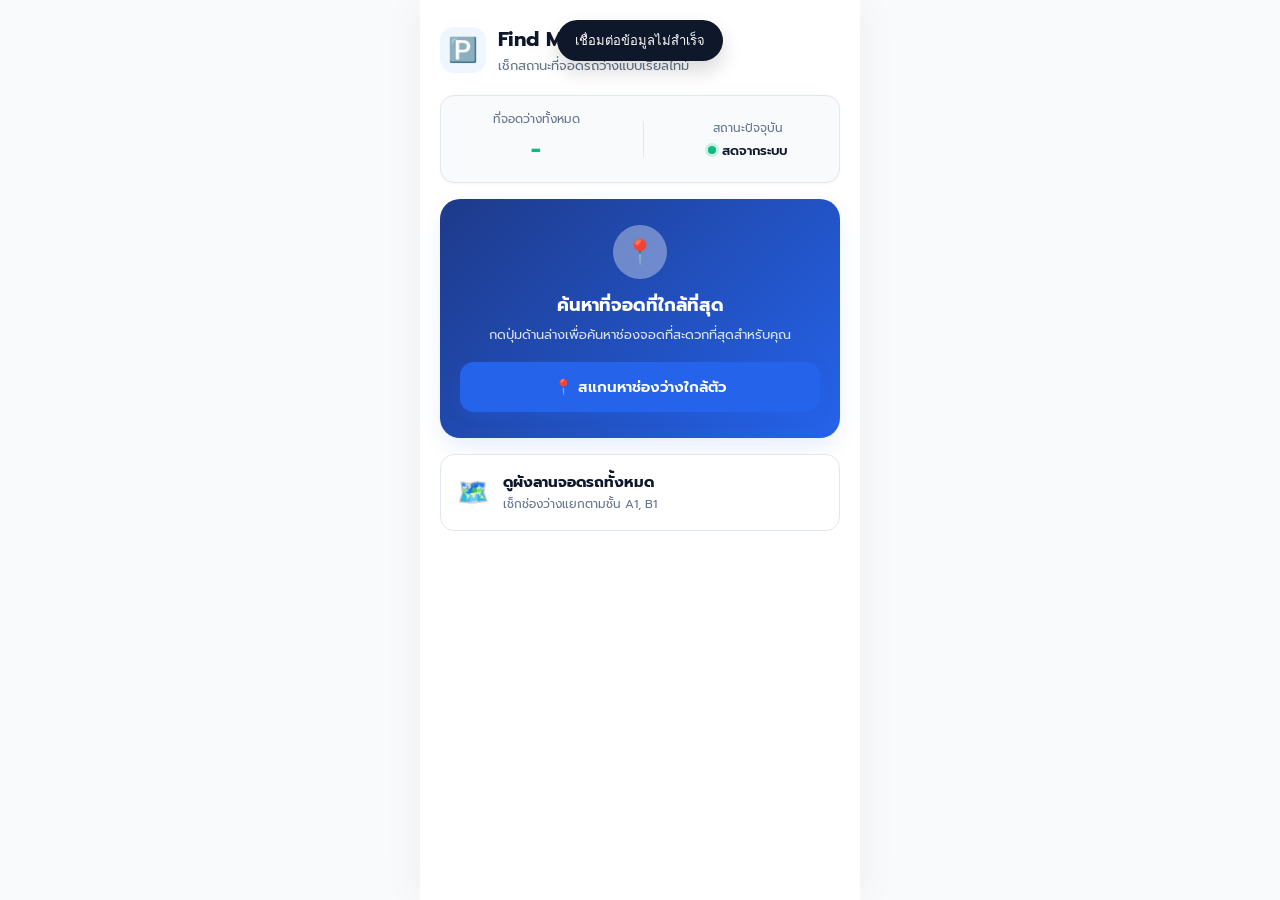
==== commit 6adfb12b: "add" ====
--- a/index.html
+++ b/index.html
@@ -15,16 +15,14 @@
   <!-- Toast Notification -->
   <div id="toast" class="toast"></div>
 
-  <!-- Modal ยืนยันการยกเลิก -->
-  <div id="cancelModal" class="modal-overlay">
+  <!-- Modal ข้อมูลช่องจอดเมื่อกดเลือก -->
+  <div id="spotModal" class="modal-overlay">
     <div class="modal-box">
-      <div class="modal-icon">⚠️</div>
-      <h3>ต้องการยกเลิกการจอง?</h3>
-      <p>เมื่อยกเลิกแล้ว ช่องจอดรถนี้จะถูกปล่อยให้ผู้อื่นสามารถจองได้ทันที</p>
-      <div class="modal-actions">
-        <button class="btn-secondary" id="btnCancelModalClose">ไม่ยกเลิก</button>
-        <button class="btn-danger" id="btnConfirmCancel">ยืนยันยกเลิก</button>
-      </div>
+      <div class="modal-icon" id="modalIcon">🚗</div>
+      <h3 id="modalTitle">ช่อง A1-1</h3>
+      <div id="modalStatusBadge" class="status-chip free">สถานะ: ว่าง</div>
+      <p id="modalDesc">ช่องนี้พร้อมให้คุณนำรถเข้าจอดได้ทันที</p>
+      <button class="btn-primary" id="btnModalClose">ตกลง</button>
     </div>
   </div>
 
@@ -37,187 +35,84 @@
           <div class="logo-box">🅿️</div>
           <div>
             <h1>Find Me Parking</h1>
-            <p class="sub">ระบบค้นหาและจองที่จอดรถอัจฉริยะ</p>
+            <p class="sub">เช็กสถานะที่จอดรถว่างแบบเรียลไทม์</p>
           </div>
         </div>
       </header>
 
-      <!-- การ์ดแสดงการจองปัจจุบัน (จะแสดงอัตโนมัติถ้ามีจองค้างไว้) -->
-      <div class="card active-booking-card" id="homeActiveBooking" style="display:none">
-        <div class="card-badge">🟢 กำลังใช้งานอยู่</div>
-        <div class="booking-brief">
-          <div>
-            <div class="brief-title" id="briefSpot">A1 - A1-1</div>
-            <div class="brief-sub" id="briefTime">วันนี้ • 10.00 - 12.00</div>
-          </div>
-          <button class="btn-sm-action" id="btnViewCurrentBooking">ดูตั๋ว / ยกเลิก</button>
+      <!-- สรุปภาพรวมช่องว่างทั้งหมด -->
+      <div class="card summary-card">
+        <div class="summary-item">
+          <span class="summary-label">ที่จอดว่างทั้งหมด</span>
+          <strong class="summary-value" id="totalFreeCount">-</strong>
+        </div>
+        <div class="summary-divider"></div>
+        <div class="summary-item">
+          <span class="summary-label">สถานะปัจจุบัน</span>
+          <span class="live-dot-container">
+            <span class="live-dot"></span> สดจากระบบ
+          </span>
         </div>
       </div>
 
-      <!-- กล่องสแกนตำแหน่ง -->
+      <!-- กล่องสแกน GPS -->
       <div class="hero-box">
         <div class="radar-pulse">
           <div class="pulse-ring"></div>
           <span class="radar-icon">📍</span>
         </div>
         <h3>ค้นหาที่จอดที่ใกล้ที่สุด</h3>
-        <p id="locStatus" class="loc-text">ระบบจะคำนวณตำแหน่งและแนะนำช่องจอดที่ดีที่สุดให้คุณ</p>
+        <p id="locStatus" class="loc-text">กดปุ่มด้านล่างเพื่อค้นหาช่องจอดที่สะดวกที่สุดสำหรับคุณ</p>
         <button class="btn-primary" id="btnLocate">
-          <span>สแกนหาที่จอดทันที</span>
+          <span>📍 สแกนหาช่องว่างใกล้ตัว</span>
         </button>
       </div>
 
-      <!-- แนะนำที่ว่างจากการสแกน -->
+      <!-- การ์ดแสดงผลเมื่อสแกนเจอช่องว่าง -->
       <div class="card suggest-card" id="suggestCard" style="display:none">
-        <div class="suggest-badge">✨ แนะนำสำหรับคุณ</div>
+        <div class="suggest-badge">✨ พบช่องว่างแนะนำ</div>
         <h2 id="suggestText">ลานจอด A1 — ช่อง A1-1</h2>
-        <p class="suggest-sub">มีระยะเดินใกล้ทางเข้าอาคารมากที่สุด</p>
-        <button class="btn-accent" id="goToSuggested">จองช่องนี้เลย</button>
+        <p class="suggest-sub">ช่องนี้สะดวกและเดินเข้าอาคารได้ใกล้ที่สุด</p>
+        <button class="btn-accent" id="goToSuggested">ดูตำแหน่งบนผัง</button>
       </div>
 
-      <div class="action-grid">
-        <button class="btn-card" id="btnBrowse">
-          <span class="icon">🗺️</span>
-          <div>
-            <strong>ดูผังลานจอดทั้งหมด</strong>
-            <small>เลือกดูชั้น A1, B1 อิสระ</small>
-          </div>
-        </button>
-        <button class="btn-card" id="btnOpenLookup">
-          <span class="icon">🔍</span>
-          <div>
-            <strong>ค้นหา / ยกเลิกการจอง</strong>
-            <small>ตรวจสอบด้วยรหัสการจอง</small>
-          </div>
-        </button>
-      </div>
+      <!-- ปุ่มเปิดดูผังทั้งหมด -->
+      <button class="btn-card" id="btnBrowse">
+        <span class="icon">🗺️</span>
+        <div>
+          <strong>ดูผังลานจอดรถทั้งหมด</strong>
+          <small>เช็กช่องว่างแยกตามชั้น A1, B1</small>
+        </div>
+      </button>
     </section>
 
     <!-- SCREEN 2: ผังลานจอดรถ (FLOOR GRID) -->
     <section class="screen" id="s2">
       <div class="top-nav">
         <button class="back-btn" data-back="s1">❮</button>
-        <h2>เลือกช่องจอดรถ</h2>
+        <h2>ผังแสดงช่องจอดรถ</h2>
       </div>
 
+      <!-- แถบเลือกชั้น -->
       <div class="floor-pill-group">
         <button class="floor-pill active" data-lot="A1">ชั้น A1 <span class="slot-count" id="countA1">-</span></button>
         <button class="floor-pill" data-lot="B1">ชั้น B1 <span class="slot-count" id="countB1">-</span></button>
       </div>
 
+      <!-- คำอธิบายสี -->
       <div class="status-legend">
-        <span><span class="dot free"></span> ว่าง</span>
+        <span><span class="dot free"></span> ว่าง (จอดได้)</span>
         <span><span class="dot taken"></span> มีรถจอด</span>
-        <span><span class="dot selected"></span> ที่เลือก</span>
       </div>
 
+      <!-- แผนผังลานจอด -->
       <div class="lot-map-container">
-        <div class="road-lane">↑ เลนขับรถเข้า ↑</div>
+        <div class="road-lane">↑ ทางขับรถเข้า ↑</div>
         <div class="grid" id="spotGrid"></div>
       </div>
 
       <div class="status-msg" id="gridStatus"></div>
-      <button class="btn-secondary" id="btnRefresh">🔄 รีเฟรชสถานะสด</button>
-    </section>
-
-    <!-- SCREEN 3: ฟอร์มระบุเวลาจอง (BOOKING FORM) -->
-    <section class="screen" id="s3">
-      <div class="top-nav">
-        <button class="back-btn" data-back="s2">❮</button>
-        <h2>รายละเอียดการจอง</h2>
-      </div>
-
-      <div class="card selected-spot-summary">
-        <span class="tag">ช่องที่คุณเลือก</span>
-        <h1 id="fLotSpotLabel">A1 - A1-1</h1>
-        <input type="hidden" id="fLotSpot">
-      </div>
-
-      <div class="card form-card">
-        <div class="field">
-          <label>📅 วันที่ต้องการจอด</label>
-          <input type="date" id="fDate" class="custom-input">
-        </div>
-
-        <div class="field">
-          <label>⏰ ช่วงเวลาจอดรถ</label>
-          <div class="time-chips">
-            <button type="button" class="time-chip active" data-time="08.00 - 10.00">08.00 - 10.00</button>
-            <button type="button" class="time-chip" data-time="10.00 - 12.00">10.00 - 12.00</button>
-            <button type="button" class="time-chip" data-time="12.00 - 14.00">12.00 - 14.00</button>
-            <button type="button" class="time-chip" data-time="14.00 - 16.00">14.00 - 16.00</button>
-            <button type="button" class="time-chip" data-time="16.00 - 18.00">16.00 - 18.00</button>
-          </div>
-          <input type="hidden" id="fTime" value="08.00 - 10.00">
-        </div>
-      </div>
-
-      <button class="btn-primary" id="btnBook">ยืนยันการจองทันที</button>
-      <div class="status-msg" id="bookStatus"></div>
-    </section>
-
-    <!-- SCREEN 4: บัตรยืนยันการจอง (CONFIRMATION TICKET) -->
-    <section class="screen" id="s4">
-      <div class="ticket">
-        <div class="ticket-header">
-          <div class="success-icon">✓</div>
-          <h2>จองสำเร็จแล้ว!</h2>
-          <p>กรุณาแสดงรหัสนี้เมื่อเข้าจอด</p>
-        </div>
-
-        <div class="ticket-code-box">
-          <span class="code-title">รหัสการจอง (BOOKING PASS)</span>
-          <div class="code-number" id="cCode">—</div>
-          <button class="copy-badge" id="btnCopyCode">📋 คัดลอกรหัส</button>
-        </div>
-
-        <div class="ticket-cutline">
-          <div class="cutline-left"></div>
-          <div class="cutline-line"></div>
-          <div class="cutline-right"></div>
-        </div>
-
-        <div class="ticket-body">
-          <div class="ticket-row">
-            <span>ช่องจอด</span>
-            <strong id="cSpot">—</strong>
-          </div>
-          <div class="ticket-row">
-            <span>วันที่</span>
-            <strong id="cDate">—</strong>
-          </div>
-          <div class="ticket-row">
-            <span>ช่วงเวลา</span>
-            <strong id="cTime">—</strong>
-          </div>
-        </div>
-      </div>
-
-      <!-- ปุ่มยกเลิกการจอง -->
-      <button class="btn-danger-outline" id="btnCancelFromTicket">❌ ยกเลิกการจองนี้</button>
-      <button class="btn-ghost" id="btnHome" style="margin-top: 10px;">กลับหน้าแรก</button>
-    </section>
-
-    <!-- SCREEN 5: ตรวจสอบหรือยกเลิกการจองด้วยรหัส (LOOKUP / CANCEL) -->
-    <section class="screen" id="s5">
-      <div class="top-nav">
-        <button class="back-btn" data-back="s1">❮</button>
-        <h2>จัดการการจอง</h2>
-      </div>
-
-      <div class="card">
-        <label>ป้อนรหัสการจองของคุณ</label>
-        <input type="text" id="inputLookupCode" class="custom-input" placeholder="เช่น PK-260928-1234">
-        <button class="btn-primary" id="btnDoLookup" style="margin-top: 12px;">ค้นหาข้อมูล</button>
-      </div>
-
-      <div class="card lookup-result" id="lookupResultCard" style="display:none">
-        <div class="card-badge">ข้อมูลการจอง</div>
-        <h3 id="lookupSpot">ลานจอด A1 — ช่อง A1-1</h3>
-        <p id="lookupDetails" class="sub" style="margin-bottom: 16px;">วันที่ - | เวลา -</p>
-        <button class="btn-danger" id="btnCancelFromLookup">ยกเลิกการจองนี้</button>
-      </div>
-      <div class="status-msg" id="lookupStatus"></div>
+      <button class="btn-secondary" id="btnRefresh">🔄 รีเฟรชสถานะใหม่</button>
     </section>
 
   </div>
--- a/style.css
+++ b/style.css
@@ -2,7 +2,6 @@
   --primary: #2563eb;
   --primary-hover: #1d4ed8;
   --primary-light: #eff6ff;
-  --accent: #0ea5e9;
   --green: #10b981;
   --green-light: #ecfdf5;
   --red: #ef4444;
@@ -14,7 +13,6 @@
   --bg: #f8fafc;
   --radius-lg: 20px;
   --radius-md: 14px;
-  --radius-sm: 8px;
   --shadow-sm: 0 1px 3px rgba(0,0,0,0.04);
   --shadow-md: 0 4px 14px rgba(0,0,0,0.06);
   --shadow-lg: 0 10px 25px -5px rgba(37,99,235,0.15);
@@ -62,7 +60,7 @@
 
 /* Header */
 .app-header {
-  margin-bottom: 24px;
+  margin-bottom: 20px;
 }
 
 .brand {
@@ -111,11 +109,62 @@
   box-shadow: var(--shadow-sm);
 }
 
+/* Summary Card */
+.summary-card {
+  display: flex;
+  align-items: center;
+  justify-content: space-around;
+  background: #f8fafc;
+  padding: 14px 20px;
+}
+
+.summary-item {
+  display: flex;
+  flex-direction: column;
+  align-items: center;
+  gap: 4px;
+}
+
+.summary-label {
+  font-size: 12px;
+  color: var(--muted);
+}
+
+.summary-value {
+  font-size: 24px;
+  color: var(--green);
+  font-weight: 700;
+}
+
+.summary-divider {
+  width: 1px;
+  height: 36px;
+  background: var(--border);
+}
+
+.live-dot-container {
+  display: flex;
+  align-items: center;
+  gap: 6px;
+  font-size: 13px;
+  font-weight: 600;
+  color: var(--dark);
+}
+
+.live-dot {
+  width: 8px;
+  height: 8px;
+  border-radius: 50%;
+  background: var(--green);
+  box-shadow: 0 0 0 3px rgba(16,185,129,0.2);
+}
+
+/* Hero Box */
 .hero-box {
   background: linear-gradient(135deg, #1e3a8a 0%, #2563eb 100%);
   color: #fff;
   border-radius: var(--radius-lg);
-  padding: 28px 20px;
+  padding: 26px 20px;
   text-align: center;
   margin-bottom: 16px;
   box-shadow: var(--shadow-lg);
@@ -129,13 +178,13 @@
 .hero-box .loc-text {
   color: rgba(255,255,255,0.85);
   font-size: 13px;
-  margin: 0 0 20px;
+  margin: 0 0 18px;
 }
 
 .radar-pulse {
   position: relative;
-  width: 60px;
-  height: 60px;
+  width: 54px;
+  height: 54px;
   margin: 0 auto;
   display: flex;
   align-items: center;
@@ -143,7 +192,7 @@
 }
 
 .radar-icon {
-  font-size: 26px;
+  font-size: 24px;
   z-index: 2;
 }
 
@@ -152,55 +201,13 @@
   width: 100%;
   height: 100%;
   border-radius: 50%;
-  background: rgba(255,255,255,0.3);
+  background: rgba(255,255,255,0.35);
   animation: pulse 2s infinite ease-out;
 }
 
 @keyframes pulse {
   0% { transform: scale(0.6); opacity: 0.9; }
   100% { transform: scale(1.6); opacity: 0; }
-}
-
-/* Active Booking Floating Card */
-.active-booking-card {
-  background: #f0fdf4;
-  border: 1px solid #bbf7d0;
-  padding: 14px 16px;
-}
-
-.card-badge {
-  font-size: 11px;
-  font-weight: 600;
-  color: #15803d;
-  margin-bottom: 6px;
-}
-
-.booking-brief {
-  display: flex;
-  justify-content: space-between;
-  align-items: center;
-}
-
-.brief-title {
-  font-size: 16px;
-  font-weight: 700;
-  color: var(--dark);
-}
-
-.brief-sub {
-  font-size: 12px;
-  color: var(--muted);
-}
-
-.btn-sm-action {
-  background: #ffffff;
-  border: 1px solid #86efac;
-  color: #15803d;
-  font-size: 12px;
-  font-weight: 600;
-  padding: 8px 12px;
-  border-radius: 8px;
-  cursor: pointer;
 }
 
 /* Suggestion Card */
@@ -222,24 +229,20 @@
   margin: 4px 0 14px;
 }
 
-/* Grid Menu Buttons */
-.action-grid {
-  display: grid;
-  grid-template-columns: 1fr;
-  gap: 10px;
-}
-
+/* Action Button */
 .btn-card {
+  width: 100%;
   background: #ffffff;
   border: 1px solid var(--border);
   border-radius: var(--radius-md);
-  padding: 14px;
+  padding: 16px;
   display: flex;
   align-items: center;
   gap: 14px;
   text-align: left;
   cursor: pointer;
   transition: all 0.15s ease;
+  font-family: inherit;
 }
 
 .btn-card:active {
@@ -248,12 +251,12 @@
 }
 
 .btn-card .icon {
-  font-size: 24px;
+  font-size: 26px;
 }
 
 .btn-card strong {
   display: block;
-  font-size: 14px;
+  font-size: 15px;
   color: var(--dark);
 }
 
@@ -309,43 +312,7 @@
   cursor: pointer;
 }
 
-.btn-ghost {
-  background: transparent;
-  color: var(--muted);
-  border: none;
-  padding: 12px;
-  font-size: 14px;
-  font-weight: 500;
-  width: 100%;
-  cursor: pointer;
-}
-
-.btn-danger-outline {
-  background: transparent;
-  color: var(--red);
-  border: 1px solid var(--red);
-  border-radius: var(--radius-md);
-  padding: 13px;
-  font-size: 14px;
-  font-weight: 600;
-  width: 100%;
-  cursor: pointer;
-  margin-top: 20px;
-}
-
-.btn-danger {
-  background: var(--red);
-  color: #fff;
-  border: none;
-  border-radius: var(--radius-md);
-  padding: 13px;
-  font-size: 14px;
-  font-weight: 600;
-  width: 100%;
-  cursor: pointer;
-}
-
-/* Navigation Top */
+/* Top Nav */
 .top-nav {
   display: flex;
   align-items: center;
@@ -430,7 +397,6 @@
 
 .dot.free { background: var(--green); }
 .dot.taken { background: var(--red); }
-.dot.selected { background: var(--primary); }
 
 /* Parking Lot Map */
 .lot-map-container {
@@ -458,14 +424,14 @@
 }
 
 .spot {
-  aspect-ratio: 1.4;
+  aspect-ratio: 1.35;
   border-radius: 12px;
   display: flex;
   flex-direction: column;
   align-items: center;
   justify-content: center;
   font-weight: 700;
-  font-size: 14px;
+  font-size: 15px;
   border: 2px solid;
   cursor: pointer;
   transition: all 0.15s ease;
@@ -474,7 +440,7 @@
 
 .spot::before {
   content: '🚗';
-  font-size: 20px;
+  font-size: 22px;
   margin-bottom: 2px;
 }
 
@@ -488,9 +454,8 @@
   opacity: 0.15;
 }
 
-.spot.free:hover, .spot.free:active {
-  transform: translateY(-2px);
-  box-shadow: 0 4px 10px rgba(16,185,129,0.2);
+.spot.free:active {
+  transform: scale(0.96);
 }
 
 .spot.taken {
@@ -498,178 +463,26 @@
   color: #ef4444;
   background: #fef2f2;
   cursor: not-allowed;
-  opacity: 0.65;
+  opacity: 0.7;
 }
 
 .spot.taken::before {
-  opacity: 0.8;
+  opacity: 0.85;
   filter: grayscale(80%);
 }
 
-.spot.selected {
-  background: var(--primary);
+/* Spot Highlight Pulse (เมื่อนำทางมาจาก GPS) */
+.spot.highlight {
+  animation: highlightGlow 1.5s infinite alternate;
+  box-shadow: 0 0 15px rgba(37,99,235,0.6);
   border-color: var(--primary);
-  color: #ffffff;
-}
-
-/* Time Chips */
-.custom-input {
-  width: 100%;
-  padding: 12px 14px;
-  border-radius: 10px;
-  border: 1px solid var(--border);
-  font-size: 14px;
-  font-family: inherit;
-  background: #fff;
-  margin-top: 6px;
-}
-
-.time-chips {
-  display: grid;
-  grid-template-columns: repeat(2, 1fr);
-  gap: 8px;
-  margin-top: 8px;
-}
-
-.time-chip {
-  background: #f8fafc;
-  border: 1px solid var(--border);
-  border-radius: 10px;
-  padding: 10px 8px;
-  font-size: 13px;
-  font-weight: 500;
-  color: var(--dark);
-  cursor: pointer;
-}
-
-.time-chip.active {
-  background: var(--primary);
-  border-color: var(--primary);
-  color: #fff;
-}
-
-.selected-spot-summary {
-  background: linear-gradient(135deg, #1e293b, #0f172a);
-  color: #fff;
-  border: none;
-}
-
-.selected-spot-summary .tag {
-  font-size: 11px;
-  color: #94a3b8;
-}
-
-.selected-spot-summary h1 {
-  color: #fff;
-  font-size: 26px;
-  margin-top: 4px;
-}
-
-/* Ticket Receipt */
-.ticket {
-  background: #fff;
-  border-radius: var(--radius-lg);
-  box-shadow: var(--shadow-lg);
-  border: 1px solid #e2e8f0;
-  overflow: hidden;
-  margin-top: 10px;
-}
-
-.ticket-header {
-  background: var(--primary-light);
-  padding: 24px 20px;
-  text-align: center;
-}
-
-.success-icon {
-  width: 48px;
-  height: 48px;
-  background: var(--green);
-  color: #fff;
-  border-radius: 50%;
-  display: flex;
-  align-items: center;
-  justify-content: center;
-  font-size: 24px;
-  margin: 0 auto 10px;
-}
-
-.ticket-header h2 {
-  color: var(--dark);
-  font-size: 20px;
-}
-
-.ticket-header p {
-  margin: 4px 0 0;
-  font-size: 13px;
-  color: var(--muted);
-}
-
-.ticket-code-box {
-  padding: 20px;
-  text-align: center;
-}
-
-.code-title {
-  font-size: 11px;
-  letter-spacing: 1px;
-  color: var(--muted);
-  font-weight: 600;
-}
-
-.code-number {
-  font-size: 24px;
-  font-weight: 800;
   color: var(--primary);
-  letter-spacing: 2px;
-  margin: 6px 0 12px;
-}
-
-.copy-badge {
-  background: #f1f5f9;
-  border: none;
-  padding: 6px 12px;
-  border-radius: 20px;
-  font-size: 12px;
-  color: var(--muted);
-  cursor: pointer;
-}
-
-.ticket-cutline {
-  display: flex;
-  align-items: center;
-  position: relative;
-}
-
-.cutline-left, .cutline-right {
-  width: 20px;
-  height: 20px;
-  background: var(--bg);
-  border-radius: 50%;
-}
-
-.cutline-left { margin-left: -10px; }
-.cutline-right { margin-right: -10px; }
-
-.cutline-line {
-  flex: 1;
-  border-bottom: 2px dashed #e2e8f0;
-}
-
-.ticket-body {
-  padding: 20px;
-}
-
-.ticket-row {
-  display: flex;
-  justify-content: space-between;
-  padding: 8px 0;
-  font-size: 14px;
-  border-bottom: 1px solid #f8fafc;
-}
-
-.ticket-row span { color: var(--muted); }
-.ticket-row strong { color: var(--dark); }
+}
+
+@keyframes highlightGlow {
+  from { transform: scale(1); }
+  to { transform: scale(1.04); }
+}
 
 /* Modal */
 .modal-overlay {
@@ -692,7 +505,7 @@
   background: #fff;
   border-radius: var(--radius-lg);
   padding: 24px;
-  max-width: 340px;
+  max-width: 320px;
   width: 100%;
   text-align: center;
   box-shadow: var(--shadow-lg);
@@ -705,28 +518,38 @@
 }
 
 .modal-icon {
-  font-size: 36px;
-  margin-bottom: 8px;
+  font-size: 38px;
+  margin-bottom: 6px;
 }
 
 .modal-box h3 {
-  margin: 0 0 6px;
+  margin: 0 0 10px;
   font-size: 18px;
+}
+
+.status-chip {
+  display: inline-block;
+  padding: 4px 12px;
+  border-radius: 20px;
+  font-size: 12px;
+  font-weight: 600;
+  margin-bottom: 12px;
+}
+
+.status-chip.free {
+  background: var(--green-light);
+  color: var(--green);
+}
+
+.status-chip.taken {
+  background: var(--red-light);
+  color: var(--red);
 }
 
 .modal-box p {
   font-size: 13px;
   color: var(--muted);
-  margin: 0 0 20px;
-}
-
-.modal-actions {
-  display: flex;
-  gap: 10px;
-}
-
-.modal-actions button {
-  flex: 1;
+  margin: 0 0 18px;
 }
 
 /* Toast */
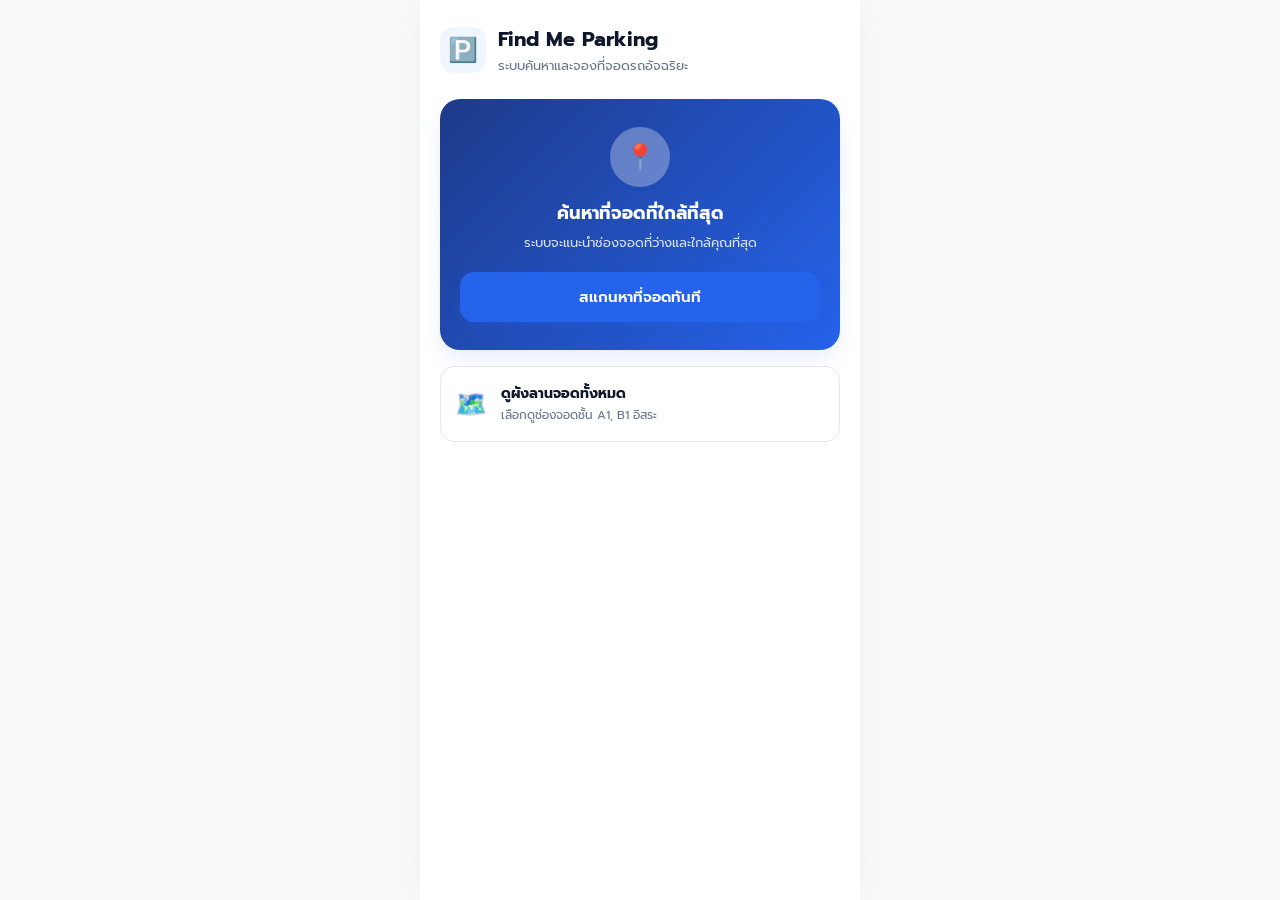
==== commit e4969554: "add" ====
--- a/index.html
+++ b/index.html
@@ -12,19 +12,8 @@
 </head>
 <body>
 
-  <!-- Toast Notification -->
+  <!-- Toast แจ้งเตือนข้อความ -->
   <div id="toast" class="toast"></div>
-
-  <!-- Modal ข้อมูลช่องจอดเมื่อกดเลือก -->
-  <div id="spotModal" class="modal-overlay">
-    <div class="modal-box">
-      <div class="modal-icon" id="modalIcon">🚗</div>
-      <h3 id="modalTitle">ช่อง A1-1</h3>
-      <div id="modalStatusBadge" class="status-chip free">สถานะ: ว่าง</div>
-      <p id="modalDesc">ช่องนี้พร้อมให้คุณนำรถเข้าจอดได้ทันที</p>
-      <button class="btn-primary" id="btnModalClose">ตกลง</button>
-    </div>
-  </div>
 
   <div class="app-container">
 
@@ -35,84 +24,157 @@
           <div class="logo-box">🅿️</div>
           <div>
             <h1>Find Me Parking</h1>
-            <p class="sub">เช็กสถานะที่จอดรถว่างแบบเรียลไทม์</p>
+            <p class="sub">ระบบค้นหาและจองที่จอดรถอัจฉริยะ</p>
           </div>
         </div>
       </header>
 
-      <!-- สรุปภาพรวมช่องว่างทั้งหมด -->
-      <div class="card summary-card">
-        <div class="summary-item">
-          <span class="summary-label">ที่จอดว่างทั้งหมด</span>
-          <strong class="summary-value" id="totalFreeCount">-</strong>
-        </div>
-        <div class="summary-divider"></div>
-        <div class="summary-item">
-          <span class="summary-label">สถานะปัจจุบัน</span>
-          <span class="live-dot-container">
-            <span class="live-dot"></span> สดจากระบบ
-          </span>
+      <!-- การ์ดแสดงตั๋วปัจจุบัน (แสดงเมื่อมีการจองไว้) -->
+      <div class="card active-booking-card" id="homeActiveBooking" style="display:none">
+        <div class="card-badge">🟢 ตั๋วการจองล่าสุดของคุณ</div>
+        <div class="booking-brief">
+          <div>
+            <div class="brief-title" id="briefSpot">A1 - A1-1</div>
+            <div class="brief-sub" id="briefTime">วันนี้ • 10.00 - 12.00</div>
+          </div>
+          <button class="btn-sm-action" id="btnViewCurrentBooking">ดูตั๋ว</button>
         </div>
       </div>
 
-      <!-- กล่องสแกน GPS -->
+      <!-- กล่องสแกนหาที่จอดใกล้สุด -->
       <div class="hero-box">
         <div class="radar-pulse">
           <div class="pulse-ring"></div>
           <span class="radar-icon">📍</span>
         </div>
         <h3>ค้นหาที่จอดที่ใกล้ที่สุด</h3>
-        <p id="locStatus" class="loc-text">กดปุ่มด้านล่างเพื่อค้นหาช่องจอดที่สะดวกที่สุดสำหรับคุณ</p>
+        <p id="locStatus" class="loc-text">ระบบจะแนะนำช่องจอดที่ว่างและใกล้คุณที่สุด</p>
         <button class="btn-primary" id="btnLocate">
-          <span>📍 สแกนหาช่องว่างใกล้ตัว</span>
+          <span>สแกนหาที่จอดทันที</span>
         </button>
       </div>
 
-      <!-- การ์ดแสดงผลเมื่อสแกนเจอช่องว่าง -->
+      <!-- แนะนำที่ว่างจากการสแกน -->
       <div class="card suggest-card" id="suggestCard" style="display:none">
-        <div class="suggest-badge">✨ พบช่องว่างแนะนำ</div>
+        <div class="suggest-badge">✨ แนะนำสำหรับคุณ</div>
         <h2 id="suggestText">ลานจอด A1 — ช่อง A1-1</h2>
-        <p class="suggest-sub">ช่องนี้สะดวกและเดินเข้าอาคารได้ใกล้ที่สุด</p>
-        <button class="btn-accent" id="goToSuggested">ดูตำแหน่งบนผัง</button>
+        <p class="suggest-sub">มีระยะเดินใกล้ทางเข้าอาคารมากที่สุด</p>
+        <button class="btn-accent" id="goToSuggested">เลือกจองช่องนี้</button>
       </div>
 
-      <!-- ปุ่มเปิดดูผังทั้งหมด -->
-      <button class="btn-card" id="btnBrowse">
-        <span class="icon">🗺️</span>
-        <div>
-          <strong>ดูผังลานจอดรถทั้งหมด</strong>
-          <small>เช็กช่องว่างแยกตามชั้น A1, B1</small>
-        </div>
-      </button>
+      <!-- ปุ่มดูผังทั้งหมด -->
+      <div class="action-grid">
+        <button class="btn-card" id="btnBrowse">
+          <span class="icon">🗺️</span>
+          <div>
+            <strong>ดูผังลานจอดทั้งหมด</strong>
+            <small>เลือกดูช่องจอดชั้น A1, B1 อิสระ</small>
+          </div>
+        </button>
+      </div>
     </section>
 
     <!-- SCREEN 2: ผังลานจอดรถ (FLOOR GRID) -->
     <section class="screen" id="s2">
       <div class="top-nav">
         <button class="back-btn" data-back="s1">❮</button>
-        <h2>ผังแสดงช่องจอดรถ</h2>
+        <h2>เลือกช่องจอดรถ</h2>
       </div>
 
-      <!-- แถบเลือกชั้น -->
       <div class="floor-pill-group">
         <button class="floor-pill active" data-lot="A1">ชั้น A1 <span class="slot-count" id="countA1">-</span></button>
         <button class="floor-pill" data-lot="B1">ชั้น B1 <span class="slot-count" id="countB1">-</span></button>
       </div>
 
-      <!-- คำอธิบายสี -->
       <div class="status-legend">
-        <span><span class="dot free"></span> ว่าง (จอดได้)</span>
+        <span><span class="dot free"></span> ว่าง</span>
         <span><span class="dot taken"></span> มีรถจอด</span>
+        <span><span class="dot selected"></span> ที่เลือก</span>
       </div>
 
-      <!-- แผนผังลานจอด -->
       <div class="lot-map-container">
-        <div class="road-lane">↑ ทางขับรถเข้า ↑</div>
+        <div class="road-lane">↑ เลนขับรถเข้า ↑</div>
         <div class="grid" id="spotGrid"></div>
       </div>
 
       <div class="status-msg" id="gridStatus"></div>
-      <button class="btn-secondary" id="btnRefresh">🔄 รีเฟรชสถานะใหม่</button>
+      <button class="btn-secondary" id="btnRefresh">🔄 รีเฟรชสถานะสด</button>
+    </section>
+
+    <!-- SCREEN 3: ฟอร์มระบุเวลาจอง (BOOKING FORM) -->
+    <section class="screen" id="s3">
+      <div class="top-nav">
+        <button class="back-btn" data-back="s2">❮</button>
+        <h2>รายละเอียดการจอง</h2>
+      </div>
+
+      <div class="card selected-spot-summary">
+        <span class="tag">ช่องที่คุณเลือก</span>
+        <h1 id="fLotSpotLabel">A1 - A1-1</h1>
+        <input type="hidden" id="fLotSpot">
+      </div>
+
+      <div class="card form-card">
+        <div class="field">
+          <label>📅 วันที่ต้องการจอด</label>
+          <input type="date" id="fDate" class="custom-input">
+        </div>
+
+        <div class="field">
+          <label>⏰ ช่วงเวลาจอดรถ</label>
+          <div class="time-chips">
+            <button type="button" class="time-chip active" data-time="08.00 - 10.00">08.00 - 10.00</button>
+            <button type="button" class="time-chip" data-time="10.00 - 12.00">10.00 - 12.00</button>
+            <button type="button" class="time-chip" data-time="12.00 - 14.00">12.00 - 14.00</button>
+            <button type="button" class="time-chip" data-time="14.00 - 16.00">14.00 - 16.00</button>
+            <button type="button" class="time-chip" data-time="16.00 - 18.00">16.00 - 18.00</button>
+          </div>
+          <input type="hidden" id="fTime" value="08.00 - 10.00">
+        </div>
+      </div>
+
+      <button class="btn-primary" id="btnBook">ยืนยันการจองทันที</button>
+      <div class="status-msg" id="bookStatus"></div>
+    </section>
+
+    <!-- SCREEN 4: บัตรยืนยันการจอง (CONFIRMATION TICKET) -->
+    <section class="screen" id="s4">
+      <div class="ticket">
+        <div class="ticket-header">
+          <div class="success-icon">✓</div>
+          <h2>จองสำเร็จแล้ว!</h2>
+          <p>กรุณาแสดงรหัสนี้เมื่อเข้าจอด</p>
+        </div>
+
+        <div class="ticket-code-box">
+          <span class="code-title">รหัสการจอง (BOOKING PASS)</span>
+          <div class="code-number" id="cCode">—</div>
+          <button class="copy-badge" id="btnCopyCode">📋 คัดลอกรหัส</button>
+        </div>
+
+        <div class="ticket-cutline">
+          <div class="cutline-left"></div>
+          <div class="cutline-line"></div>
+          <div class="cutline-right"></div>
+        </div>
+
+        <div class="ticket-body">
+          <div class="ticket-row">
+            <span>ช่องจอด</span>
+            <strong id="cSpot">—</strong>
+          </div>
+          <div class="ticket-row">
+            <span>วันที่</span>
+            <strong id="cDate">—</strong>
+          </div>
+          <div class="ticket-row">
+            <span>ช่วงเวลา</span>
+            <strong id="cTime">—</strong>
+          </div>
+        </div>
+      </div>
+
+      <button class="btn-primary" id="btnHome" style="margin-top: 24px;">กลับหน้าแรก</button>
     </section>
 
   </div>
--- a/style.css
+++ b/style.css
@@ -60,7 +60,7 @@
 
 /* Header */
 .app-header {
-  margin-bottom: 20px;
+  margin-bottom: 24px;
 }
 
 .brand {
@@ -109,62 +109,11 @@
   box-shadow: var(--shadow-sm);
 }
 
-/* Summary Card */
-.summary-card {
-  display: flex;
-  align-items: center;
-  justify-content: space-around;
-  background: #f8fafc;
-  padding: 14px 20px;
-}
-
-.summary-item {
-  display: flex;
-  flex-direction: column;
-  align-items: center;
-  gap: 4px;
-}
-
-.summary-label {
-  font-size: 12px;
-  color: var(--muted);
-}
-
-.summary-value {
-  font-size: 24px;
-  color: var(--green);
-  font-weight: 700;
-}
-
-.summary-divider {
-  width: 1px;
-  height: 36px;
-  background: var(--border);
-}
-
-.live-dot-container {
-  display: flex;
-  align-items: center;
-  gap: 6px;
-  font-size: 13px;
-  font-weight: 600;
-  color: var(--dark);
-}
-
-.live-dot {
-  width: 8px;
-  height: 8px;
-  border-radius: 50%;
-  background: var(--green);
-  box-shadow: 0 0 0 3px rgba(16,185,129,0.2);
-}
-
-/* Hero Box */
 .hero-box {
   background: linear-gradient(135deg, #1e3a8a 0%, #2563eb 100%);
   color: #fff;
   border-radius: var(--radius-lg);
-  padding: 26px 20px;
+  padding: 28px 20px;
   text-align: center;
   margin-bottom: 16px;
   box-shadow: var(--shadow-lg);
@@ -178,13 +127,13 @@
 .hero-box .loc-text {
   color: rgba(255,255,255,0.85);
   font-size: 13px;
-  margin: 0 0 18px;
+  margin: 0 0 20px;
 }
 
 .radar-pulse {
   position: relative;
-  width: 54px;
-  height: 54px;
+  width: 60px;
+  height: 60px;
   margin: 0 auto;
   display: flex;
   align-items: center;
@@ -192,7 +141,7 @@
 }
 
 .radar-icon {
-  font-size: 24px;
+  font-size: 26px;
   z-index: 2;
 }
 
@@ -201,13 +150,55 @@
   width: 100%;
   height: 100%;
   border-radius: 50%;
-  background: rgba(255,255,255,0.35);
+  background: rgba(255,255,255,0.3);
   animation: pulse 2s infinite ease-out;
 }
 
 @keyframes pulse {
   0% { transform: scale(0.6); opacity: 0.9; }
   100% { transform: scale(1.6); opacity: 0; }
+}
+
+/* Active Booking Floating Card */
+.active-booking-card {
+  background: #f0fdf4;
+  border: 1px solid #bbf7d0;
+  padding: 14px 16px;
+}
+
+.card-badge {
+  font-size: 11px;
+  font-weight: 600;
+  color: #15803d;
+  margin-bottom: 6px;
+}
+
+.booking-brief {
+  display: flex;
+  justify-content: space-between;
+  align-items: center;
+}
+
+.brief-title {
+  font-size: 16px;
+  font-weight: 700;
+  color: var(--dark);
+}
+
+.brief-sub {
+  font-size: 12px;
+  color: var(--muted);
+}
+
+.btn-sm-action {
+  background: #ffffff;
+  border: 1px solid #86efac;
+  color: #15803d;
+  font-size: 12px;
+  font-weight: 600;
+  padding: 8px 14px;
+  border-radius: 8px;
+  cursor: pointer;
 }
 
 /* Suggestion Card */
@@ -229,20 +220,24 @@
   margin: 4px 0 14px;
 }
 
-/* Action Button */
+/* Action Card Button */
+.action-grid {
+  display: grid;
+  grid-template-columns: 1fr;
+  gap: 10px;
+}
+
 .btn-card {
-  width: 100%;
   background: #ffffff;
   border: 1px solid var(--border);
   border-radius: var(--radius-md);
-  padding: 16px;
+  padding: 16px 14px;
   display: flex;
   align-items: center;
   gap: 14px;
   text-align: left;
   cursor: pointer;
   transition: all 0.15s ease;
-  font-family: inherit;
 }
 
 .btn-card:active {
@@ -256,7 +251,7 @@
 
 .btn-card strong {
   display: block;
-  font-size: 15px;
+  font-size: 14px;
   color: var(--dark);
 }
 
@@ -312,7 +307,7 @@
   cursor: pointer;
 }
 
-/* Top Nav */
+/* Navigation Top */
 .top-nav {
   display: flex;
   align-items: center;
@@ -397,6 +392,7 @@
 
 .dot.free { background: var(--green); }
 .dot.taken { background: var(--red); }
+.dot.selected { background: var(--primary); }
 
 /* Parking Lot Map */
 .lot-map-container {
@@ -424,14 +420,14 @@
 }
 
 .spot {
-  aspect-ratio: 1.35;
+  aspect-ratio: 1.4;
   border-radius: 12px;
   display: flex;
   flex-direction: column;
   align-items: center;
   justify-content: center;
   font-weight: 700;
-  font-size: 15px;
+  font-size: 14px;
   border: 2px solid;
   cursor: pointer;
   transition: all 0.15s ease;
@@ -440,7 +436,7 @@
 
 .spot::before {
   content: '🚗';
-  font-size: 22px;
+  font-size: 20px;
   margin-bottom: 2px;
 }
 
@@ -454,8 +450,9 @@
   opacity: 0.15;
 }
 
-.spot.free:active {
-  transform: scale(0.96);
+.spot.free:hover, .spot.free:active {
+  transform: translateY(-2px);
+  box-shadow: 0 4px 10px rgba(16,185,129,0.2);
 }
 
 .spot.taken {
@@ -463,94 +460,178 @@
   color: #ef4444;
   background: #fef2f2;
   cursor: not-allowed;
-  opacity: 0.7;
+  opacity: 0.65;
 }
 
 .spot.taken::before {
-  opacity: 0.85;
+  opacity: 0.8;
   filter: grayscale(80%);
 }
 
-/* Spot Highlight Pulse (เมื่อนำทางมาจาก GPS) */
-.spot.highlight {
-  animation: highlightGlow 1.5s infinite alternate;
-  box-shadow: 0 0 15px rgba(37,99,235,0.6);
+.spot.selected {
+  background: var(--primary);
   border-color: var(--primary);
-  color: var(--primary);
-}
-
-@keyframes highlightGlow {
-  from { transform: scale(1); }
-  to { transform: scale(1.04); }
-}
-
-/* Modal */
-.modal-overlay {
-  display: none;
-  position: fixed;
-  inset: 0;
-  background: rgba(15,23,42,0.6);
-  backdrop-filter: blur(4px);
-  z-index: 100;
-  align-items: center;
-  justify-content: center;
-  padding: 20px;
-}
-
-.modal-overlay.active {
-  display: flex;
-}
-
-.modal-box {
+  color: #ffffff;
+}
+
+/* Time Chips & Inputs */
+.custom-input {
+  width: 100%;
+  padding: 12px 14px;
+  border-radius: 10px;
+  border: 1px solid var(--border);
+  font-size: 14px;
+  font-family: inherit;
+  background: #fff;
+  margin-top: 6px;
+}
+
+.time-chips {
+  display: grid;
+  grid-template-columns: repeat(2, 1fr);
+  gap: 8px;
+  margin-top: 8px;
+}
+
+.time-chip {
+  background: #f8fafc;
+  border: 1px solid var(--border);
+  border-radius: 10px;
+  padding: 10px 8px;
+  font-size: 13px;
+  font-weight: 500;
+  color: var(--dark);
+  cursor: pointer;
+}
+
+.time-chip.active {
+  background: var(--primary);
+  border-color: var(--primary);
+  color: #fff;
+}
+
+.selected-spot-summary {
+  background: linear-gradient(135deg, #1e293b, #0f172a);
+  color: #fff;
+  border: none;
+}
+
+.selected-spot-summary .tag {
+  font-size: 11px;
+  color: #94a3b8;
+}
+
+.selected-spot-summary h1 {
+  color: #fff;
+  font-size: 26px;
+  margin-top: 4px;
+}
+
+/* Ticket Receipt */
+.ticket {
   background: #fff;
   border-radius: var(--radius-lg);
-  padding: 24px;
-  max-width: 320px;
-  width: 100%;
+  box-shadow: var(--shadow-lg);
+  border: 1px solid #e2e8f0;
+  overflow: hidden;
+  margin-top: 10px;
+}
+
+.ticket-header {
+  background: var(--primary-light);
+  padding: 24px 20px;
   text-align: center;
-  box-shadow: var(--shadow-lg);
-  animation: modalIn 0.2s ease-out;
-}
-
-@keyframes modalIn {
-  from { transform: scale(0.9); opacity: 0; }
-  to { transform: scale(1); opacity: 1; }
-}
-
-.modal-icon {
-  font-size: 38px;
-  margin-bottom: 6px;
-}
-
-.modal-box h3 {
-  margin: 0 0 10px;
-  font-size: 18px;
-}
-
-.status-chip {
-  display: inline-block;
-  padding: 4px 12px;
+}
+
+.success-icon {
+  width: 48px;
+  height: 48px;
+  background: var(--green);
+  color: #fff;
+  border-radius: 50%;
+  display: flex;
+  align-items: center;
+  justify-content: center;
+  font-size: 24px;
+  margin: 0 auto 10px;
+}
+
+.ticket-header h2 {
+  color: var(--dark);
+  font-size: 20px;
+}
+
+.ticket-header p {
+  margin: 4px 0 0;
+  font-size: 13px;
+  color: var(--muted);
+}
+
+.ticket-code-box {
+  padding: 20px;
+  text-align: center;
+}
+
+.code-title {
+  font-size: 11px;
+  letter-spacing: 1px;
+  color: var(--muted);
+  font-weight: 600;
+}
+
+.code-number {
+  font-size: 24px;
+  font-weight: 800;
+  color: var(--primary);
+  letter-spacing: 2px;
+  margin: 6px 0 12px;
+}
+
+.copy-badge {
+  background: #f1f5f9;
+  border: none;
+  padding: 6px 12px;
   border-radius: 20px;
   font-size: 12px;
-  font-weight: 600;
-  margin-bottom: 12px;
-}
-
-.status-chip.free {
-  background: var(--green-light);
-  color: var(--green);
-}
-
-.status-chip.taken {
-  background: var(--red-light);
-  color: var(--red);
-}
-
-.modal-box p {
-  font-size: 13px;
-  color: var(--muted);
-  margin: 0 0 18px;
-}
+  color: var(--muted);
+  cursor: pointer;
+}
+
+.ticket-cutline {
+  display: flex;
+  align-items: center;
+  position: relative;
+}
+
+.cutline-left, .cutline-right {
+  width: 20px;
+  height: 20px;
+  background: var(--bg);
+  border-radius: 50%;
+}
+
+.cutline-left { margin-left: -10px; }
+.cutline-right { margin-right: -10px; }
+
+.cutline-line {
+  flex: 1;
+  border-bottom: 2px dashed #e2e8f0;
+}
+
+.ticket-body {
+  padding: 20px;
+}
+
+.ticket-row {
+  display: flex;
+  justify-content: space-between;
+  padding: 8px 0;
+  font-size: 14px;
+  border-bottom: 1px solid #f8fafc;
+}
+
+.ticket-row span { color: var(--muted); }
+.ticket-row strong { color: var(--dark); }
 
 /* Toast */
 .toast {
